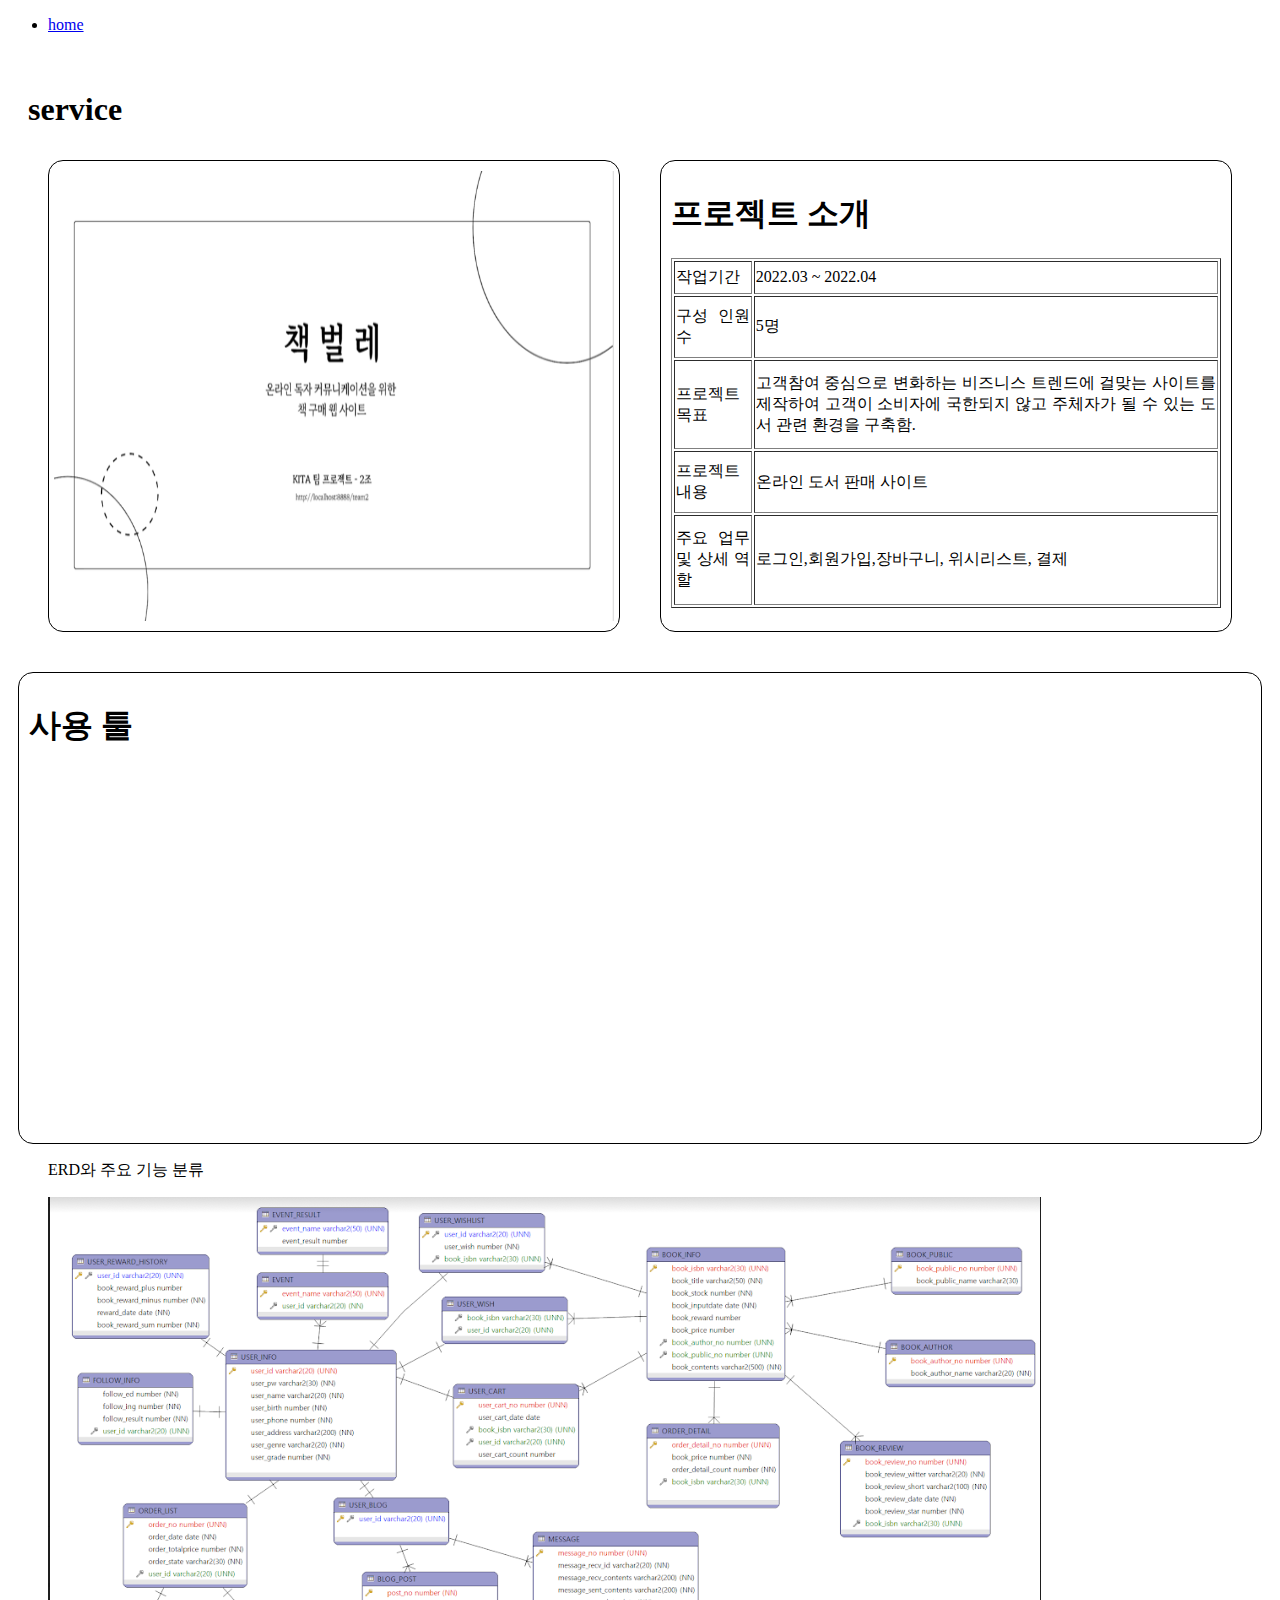
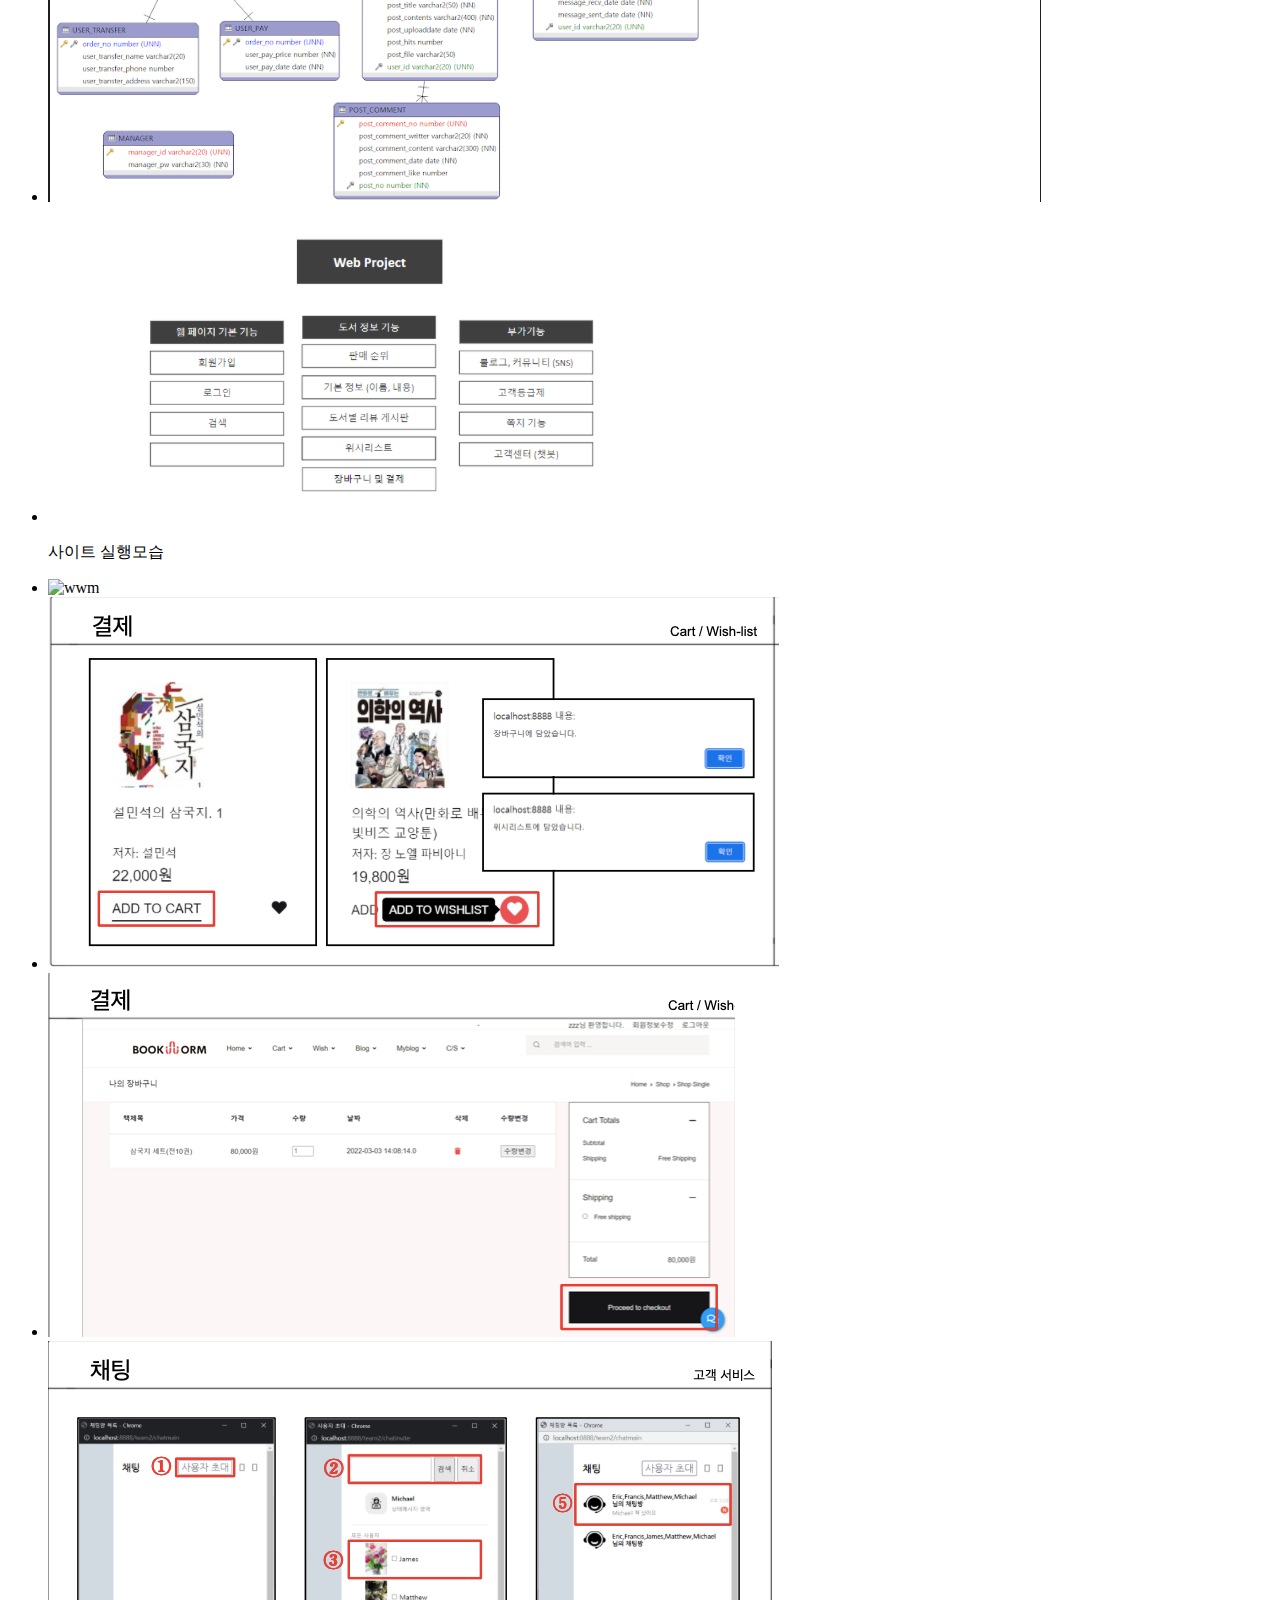
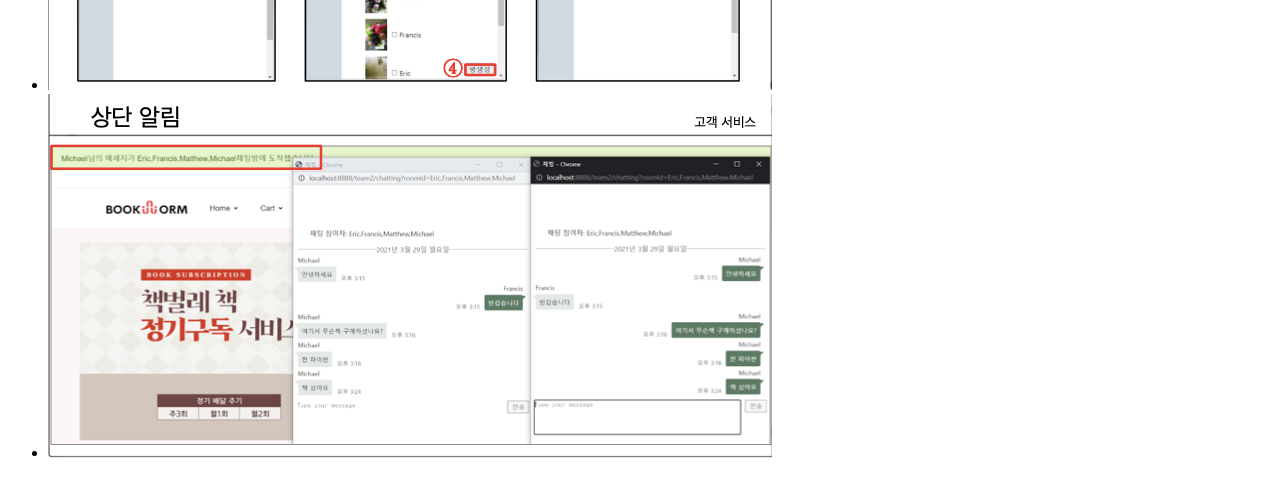
==== bookworm/bookworm.html @ 6b00d9e9 "Update bookworm.html" ====
<!DOCTYPE html>
<html lang="en">
<head>
    <meta charset="UTF-8">
    <meta http-equiv="X-UA-Compatible" content="IE=edge">
    <meta name="viewport" content="width=device-width, initial-scale=1.0">
    <title>Document</title>
    <!-- <link rel="stylesheet" href="../css/style.css"> -->
</head>
<body>

    <nav class="navbar">
        <ul>
            <li><a href="../tt.html">home</a></li>
        </ul>
      </nav>

      <style>
        #introduce{
            display: flex;
            flex-direction: column;
            padding: 20px;
            /* text-align: center; */

        }

        .row{
            display: flex;
            justify-content: space-around;
            flex-wrap: wrap;
            box-sizing: border-box;

            

        }

        .box{
            display: flex;
            flex-direction: column;
            width: 550px;
            height: 450px;
            border: 1px solid black;
            margin: 10px;
            align-items: center;
            text-align: justify;
            padding: 10px;
            border-radius: 15px;
            background-size: 100% 200%;
            
        }

        .box1{
            display: flex;
            flex-direction: column;
            width: 550px;
            height: 450px;
            border: 1px solid black;
            margin: 10px;
            /* align-items: center; */
            text-align: justify;
            padding: 10px;
            border-radius: 15px;
            background-size: 100% 200%;
            
        }

        .img{
            width: 350px;
            height: 472px;
        }

        .tool_box{
            display: flex;
            flex-direction: column;
            width: 450;
            height: 450px;
            border: 1px solid black;
            margin: 10px;
            /* align-items: center; */
            text-align: justify;
            padding: 10px;
            border-radius: 15px;
            background-size: 100% 200%;
        }
    </style>
</head>

<body>
    <section id="introduce">
        <h1 class="headings">service</h1>
        <div class="row">
            <div class="box">
  
                <img src="./bookworm.png" alt="" class="img" style="width:560px";>
                
            </div>

            <div class="box1">
                <h1 class="headings">프로젝트 소개</h1>
                <table border="1" height="350">
                    <tr><!-- 첫번째 줄 시작 -->
                        <td>작업기간</td>
                        <td>2022.03 ~ 2022.04</td>
                    </tr><!-- 첫번째 줄 끝 -->
                    <tr><!-- 두번째 줄 시작 -->
                        <td>구성 인원수</td>
                        <td>5명</td>
                    </tr><!-- 두번째 줄 끝 -->

                    <tr><!-- 두번째 줄 시작 -->
                        <td>프로젝트 목표</td>
                        <td>고객참여 중심으로 변화하는 비즈니스 트렌드에 걸맞는 사이트를 제작하여 고객이 소비자에 국한되지 않고 주체자가 될 수 있는 도서 관련 환경을 구축함.</td>
                    </tr><!-- 두번째 줄 끝 -->

                    <tr><!-- 두번째 줄 시작 -->
                        <td>프로젝트 내용</td>
                        <td>온라인 도서 판매 사이트</td>
                    </tr><!-- 두번째 줄 끝 -->

                    <tr><!-- 두번째 줄 시작 -->
                        <td>주요 업무 및 상세 역할</td>
                        <td>로그인,회원가입,장바구니, 위시리스트, 결제</td>
                    </tr><!-- 두번째 줄 끝 -->
                    </table>
                
            </div>

        </div>
    </section>

    <section id="tool">

        <div class="tool_box">
            <h1 class="headings">사용 툴</h1>
            <img src="./스크린샷 2022-07-11 오후 9.45.00.png" alt="" class="tool_img" style="width: 1100px; margin: auto;">
            
        </div>
    </section>


<div class="columns span-l-12">
                
    <ul>
        <p>ERD와 주요 기능 분류</p>
        <li class="modal-item-img-list">
            <img class="modal-item-img" alt="wwm" src="erd.png" />                        </li>

            <li class="modal-item-img-list">
                <img class="modal-item-img" alt="wwm" src="5.png" />                        </li>

             <p>사이트 실행모습</p>                           
            <li class="modal-item-img-list">
                <img class="modal-item-img" alt="wwm" src="main.png" />                        </li>

                                        
            <li class="modal-item-img-list">
                <img class="modal-item-img" alt="wwm" src="payment.png" />                        </li>

                                        
            <li class="modal-item-img-list">
                <img class="modal-item-img" alt="wwm" src="payment2.png" />                        </li>
            
            <li class="modal-item-img-list">
                <img class="modal-item-img" alt="wwm" src="cheat.png" />                        </li>

            <li class="modal-item-img-list">
                <img class="modal-item-img" alt="wwm" src="cheat2.png" />                        </li>
            

        
    </ul>

</div>
</body>
</html>
---- css/style.css ----
*{
    margin: 0;
    padding: 0;
    box-sizing: border-box;
    
}

/* navbar */
.navbar{
    display: flex;
    justify-content: center;
    align-items: center;
    background-color: rgba(0, 0, 0, 0.5);
    position: sticky;
    top: 0;

}

.navbar ul{
    display: flex;
    list-style: none;
    margin: 20px 0px;
}

.navbar ul li{
    font-family: century;
    font-size: 1.1rem;
    font-weight: bold;

}

.navbar ul li a{
    text-decoration: none;
    color: white;
    padding: 8px 25px;
    transition: all .5s ease;

}

.navbar ul li a:hover{
    background-color: white;
    color: black;
    box-shadow: 0 0 10px white;
}

/* home */

#home{
    display: flex;
    flex-direction: column;
    background-color: rgba(0, 0, 0, 0.5);
    height: 540px;
    justify-content: center;
    color: white;
    align-items: center;

    
}

#home::before{
    content: "";
    position: absolute;
    top: 0;
    right: 0;
    background: url("../picture/masthead.jpg") no-repeat center center/cover;
    height: 600px;
    width: 100%;
    z-index: -1;
    opacity: .8;
}

.main{
    display: flex;
    flex-direction: column;
    /* border: 1px solid white; */
    align-items: center;
    position: absolute;
    top: 30%;
    right: 40%;
}

.headings{
    font-family: century;
    font-size: 3rem;
    text-align: center;
    margin: 40px 0px;

}

.btn{
    padding: 10px 35px;
    background-color: transparent;
    border: 1px solid white;
    color: white;
    outline: none;
    transition:  .6s ease;
}

.btn:hover{
    cursor: pointer;
    background-color: white;
    color: black;
    box-shadow: 0 0 5px white, 0 0 10px white 0 0 15px white;
    font-weight: bold;
}

/* about section */
#about{
    display: flex;
    flex-direction: column;
    box-sizing: border-box;
    padding: 20px;
    margin-bottom: 50px;
}

.content {
    width: 100%;
    max-width: 600px;
    margin: 0 auto;
    padding: 16px;
    background-color: #fff;
}

.heading-lv1 {
    font-size: 32px;
    font-style: italic;
}

.heading-lv2 {
    font-size: 24px;
}

.heading-lv3 {
    font-size: 20px;
}

.heading-margin {
    margin-top: 32px;
}

.text {
    margin: 16px 0 0;
    font-size: 16px;
    line-height: 1.5;
}

.text-center {
    text-align: center;
}

.profile-image {
    margin: 16px 0 0;
    text-align: center;
}

.profile-image img {
    width: 300px;
    height: auto;
    border-radius: 50%;
}


a:hover {
    text-decoration: none;
}


/* portfolio section */
#portfolio{
    display: flex;
    flex-direction: column;
    background-color: rgba(0, 0, 0, 0.5);
    color: white;
    align-items: center;
    padding: 20px;

}

.gallery{
    display: flex;
    flex-wrap: wrap;
    justify-content: space-around;
    box-sizing: border-box;
}

.gallery img{
    width: 360px;
    height: 240px;
    margin: 10px;
}

html{
    scroll-behavior: smooth;
}


/* skills */


.row{
    display: flex;
    justify-content: space-around;
    flex-wrap: wrap;
    /* box-sizing: border-box; */

    

}

.box{
    display: flex;
    flex-direction: column;
    width: 350px;
    height: 450px;
    /* border: 1px solid black; */
    margin: 10px;
    align-items: center;
    text-align: justify;
    padding: 10px;
    border-radius: 15px;
    background-size: 100% 200%;
    
}

.img{
    width: 350px;
    height: 472px;
}

.section-contact {
    /* min-height: 100vh; */
    color:white;
    background-color: black;
    text-align: center;

}

@media only screen and (max-width: 48em) {
    .section-contact {
        -webkit-transition: min-height 100000000s ease;
        transition:min-height 100000000s ease
    }
}

@media only screen and (min-width: 48em) and(max-width: 55em) {
    .section-contact {
        -webkit-transition: min-height 100000000s ease;
        transition:min-height 100000000s ease
    }
}

.section-contact .section-contact-para-wrapper {
    margin-top: 3rem;
    font-size:1.5em
}

.section-contact .section-contact-btn-wrapper {
    position: relative;
    margin:5rem auto 0 auto
}

.section-contact .section-contact-btn {
    display: inline-block;
    width: 10rem;
    padding: .5em;
    font-weight: 500;
    font-size: 1em;
    color: #2F2F2F;
    background: #fff;
    border: none;
    border-radius: 3px;
    text-transform: uppercase;
    -webkit-transition: all .5s;
    transition:all .5s
}

.section-contact .section-contact-btn .btn-icon {
    color: #2F2F2F;
    -webkit-transition: all .5s;
    transition:all .5s
}

.section-contact .section-contact-btn:hover {
    background: #2F2F2F;
    color:#fff
}

.section-contact .section-contact-btn:hover .btn-icon {
    color:#fff
}

.section-contact .section-contact-btn-icon {
    margin-right:.7rem
}

.section-contact .section-contact-para-small {
    margin-top: 2rem;
    font-size:1em
}


.contact_title{
    font-family: century;
    font-size: 3rem;
    text-align: center;
    position: relative ;
    top:20px;

}
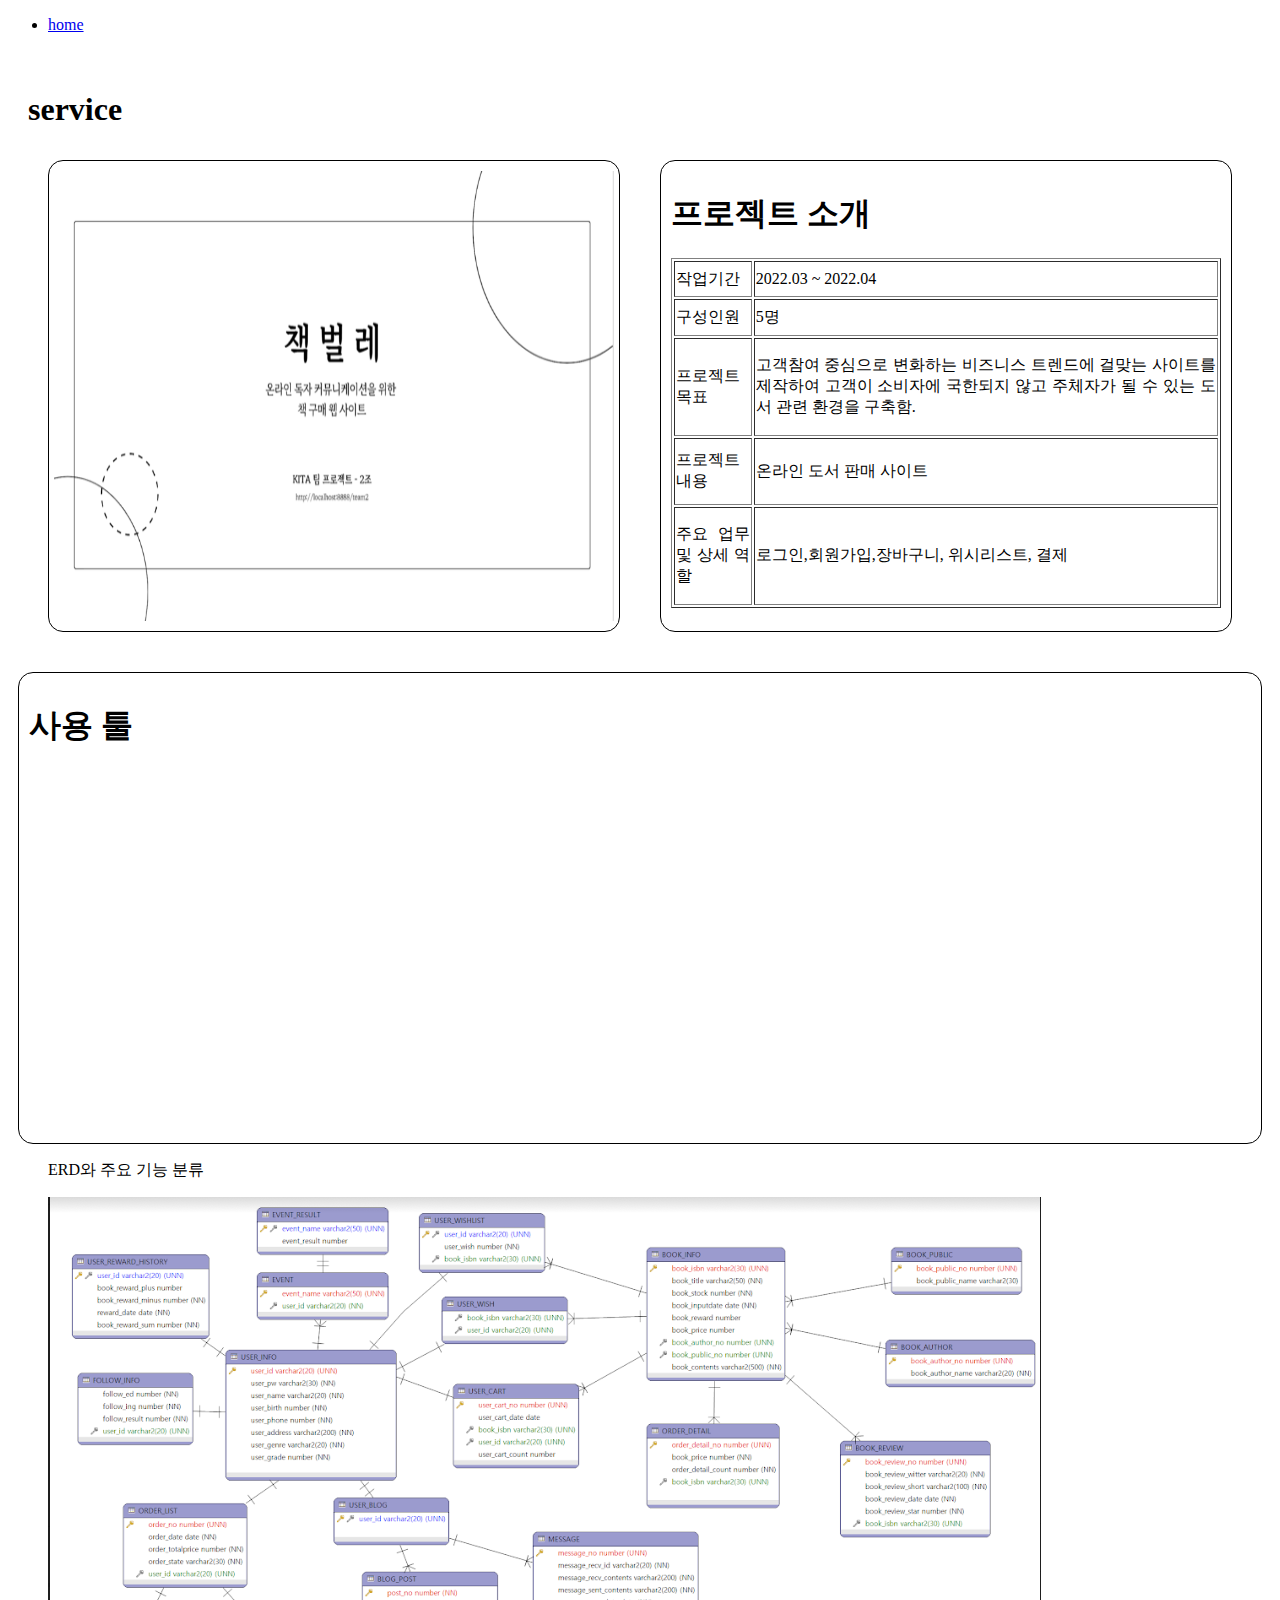
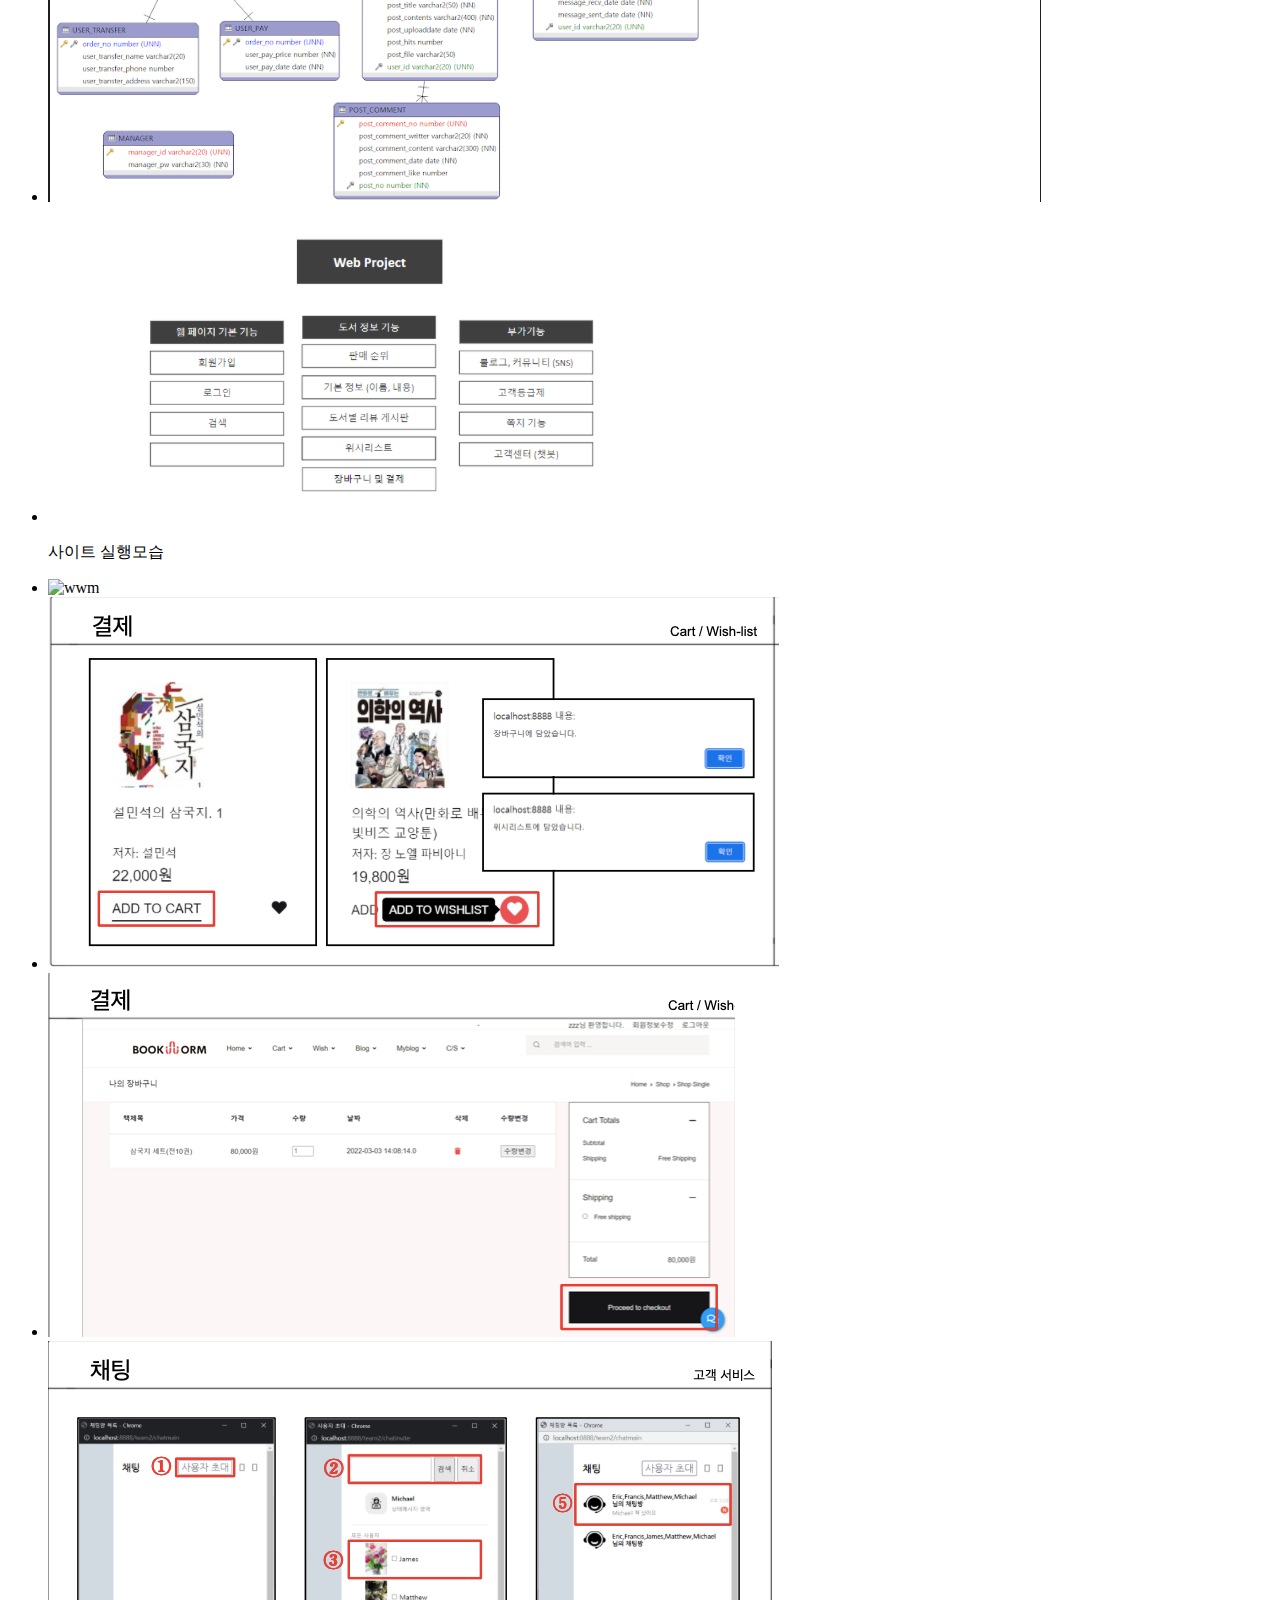
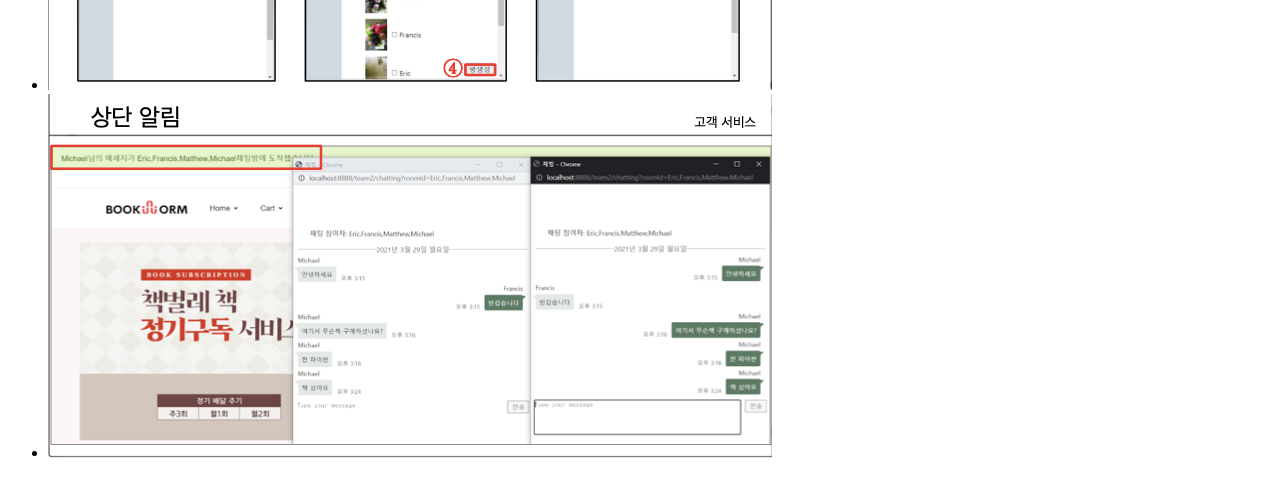
==== commit 6910e579: "Update bookworm.html" ====
--- a/bookworm/bookworm.html
+++ b/bookworm/bookworm.html
@@ -103,7 +103,7 @@
                         <td>2022.03 ~ 2022.04</td>
                     </tr><!-- 첫번째 줄 끝 -->
                     <tr><!-- 두번째 줄 시작 -->
-                        <td>구성 인원수</td>
+                        <td>구성인원</td>
                         <td>5명</td>
                     </tr><!-- 두번째 줄 끝 -->
 
@@ -132,7 +132,7 @@
 
         <div class="tool_box">
             <h1 class="headings">사용 툴</h1>
-            <img src="./스크린샷 2022-07-11 오후 9.45.00.png" alt="" class="tool_img" style="width: 1100px; margin: auto;">
+            <img src="스크린샷 2022-07-11 오후 9.45.00.png" alt="" class="tool_img" style="width: 1100px; margin: auto;">
             
         </div>
     </section>
--- a/css/style.css
+++ b/css/style.css
@@ -189,6 +189,11 @@
     margin: 10px;
 }
 
+.gallery img:hover{
+    transform: scale(1.1);
+    box-shadow: 1px 2px 10px 5px solid #000;
+}
+
 html{
     scroll-behavior: smooth;
 }
@@ -225,6 +230,11 @@
 .img{
     width: 350px;
     height: 472px;
+}
+
+.box:hover{
+    transform: scale(1.1);
+    box-shadow: 1px 2px 10px 5px solid #000;
 }
 
 .section-contact {
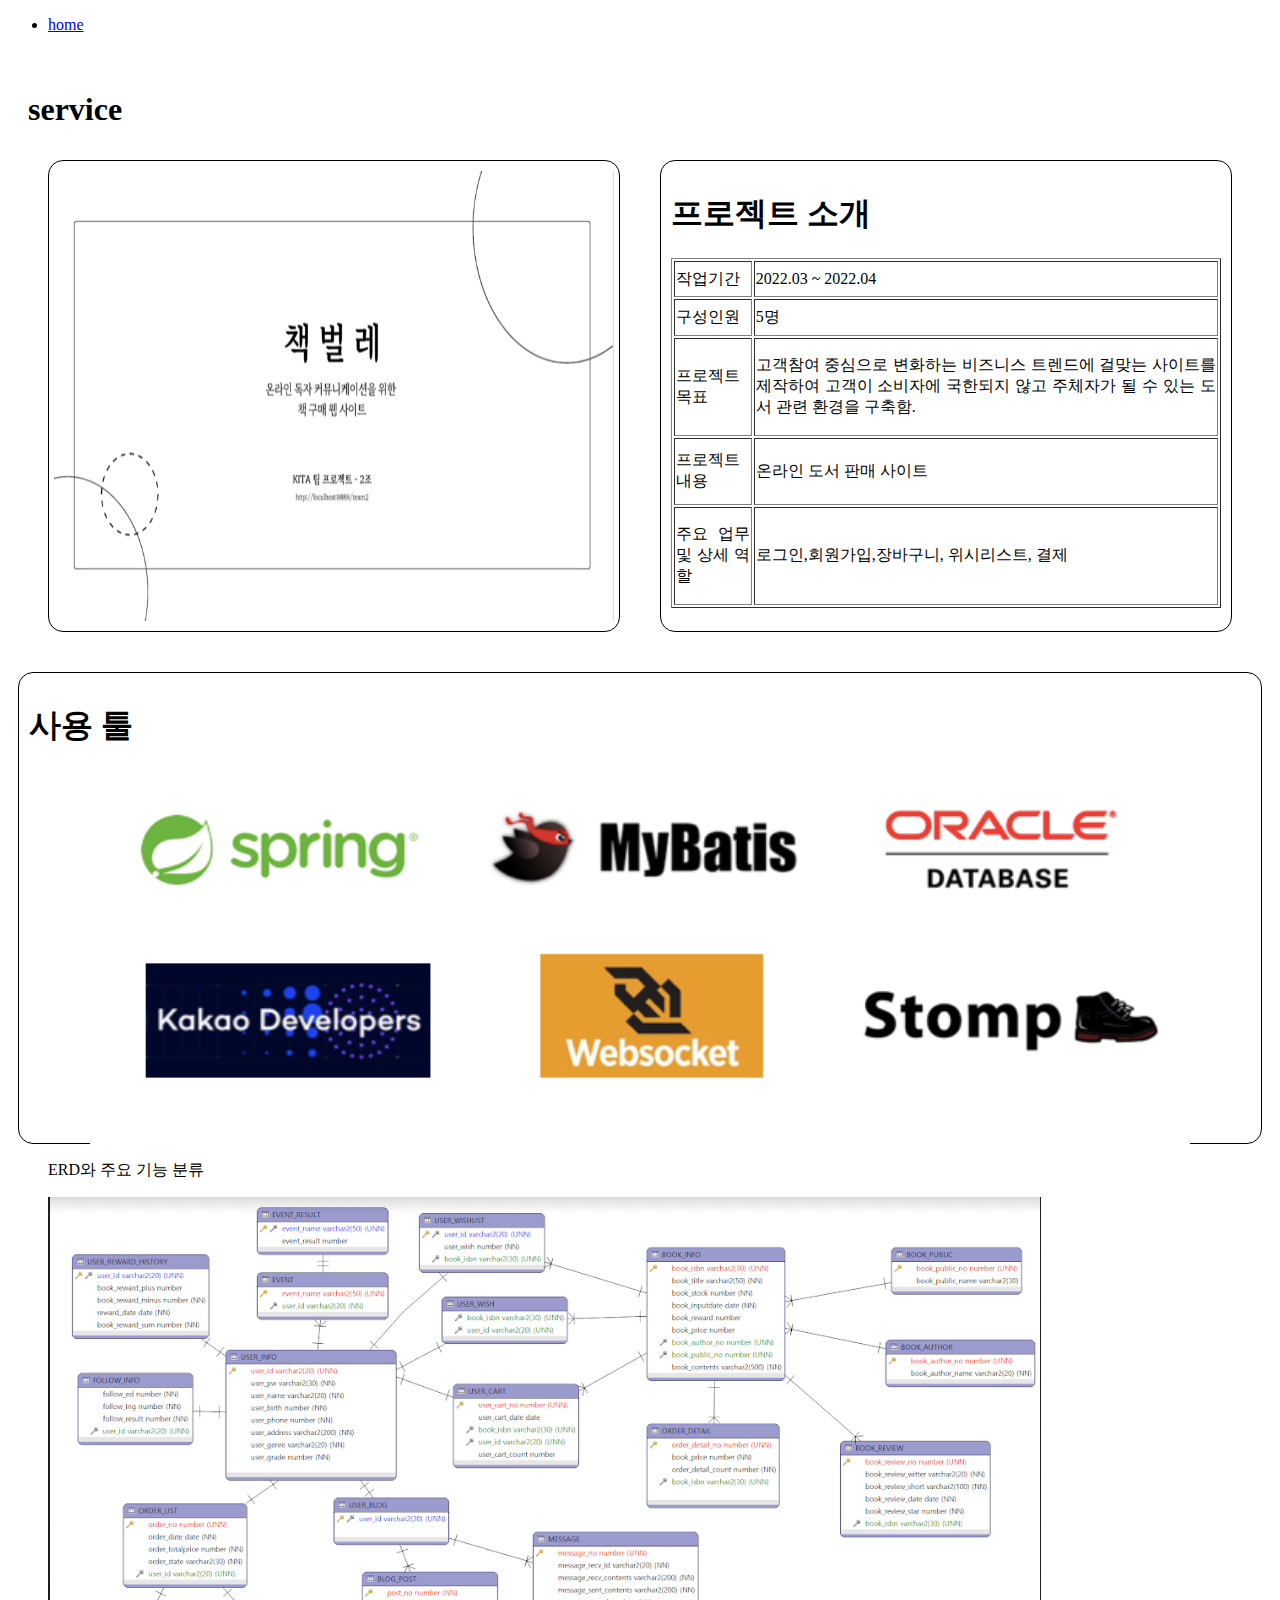
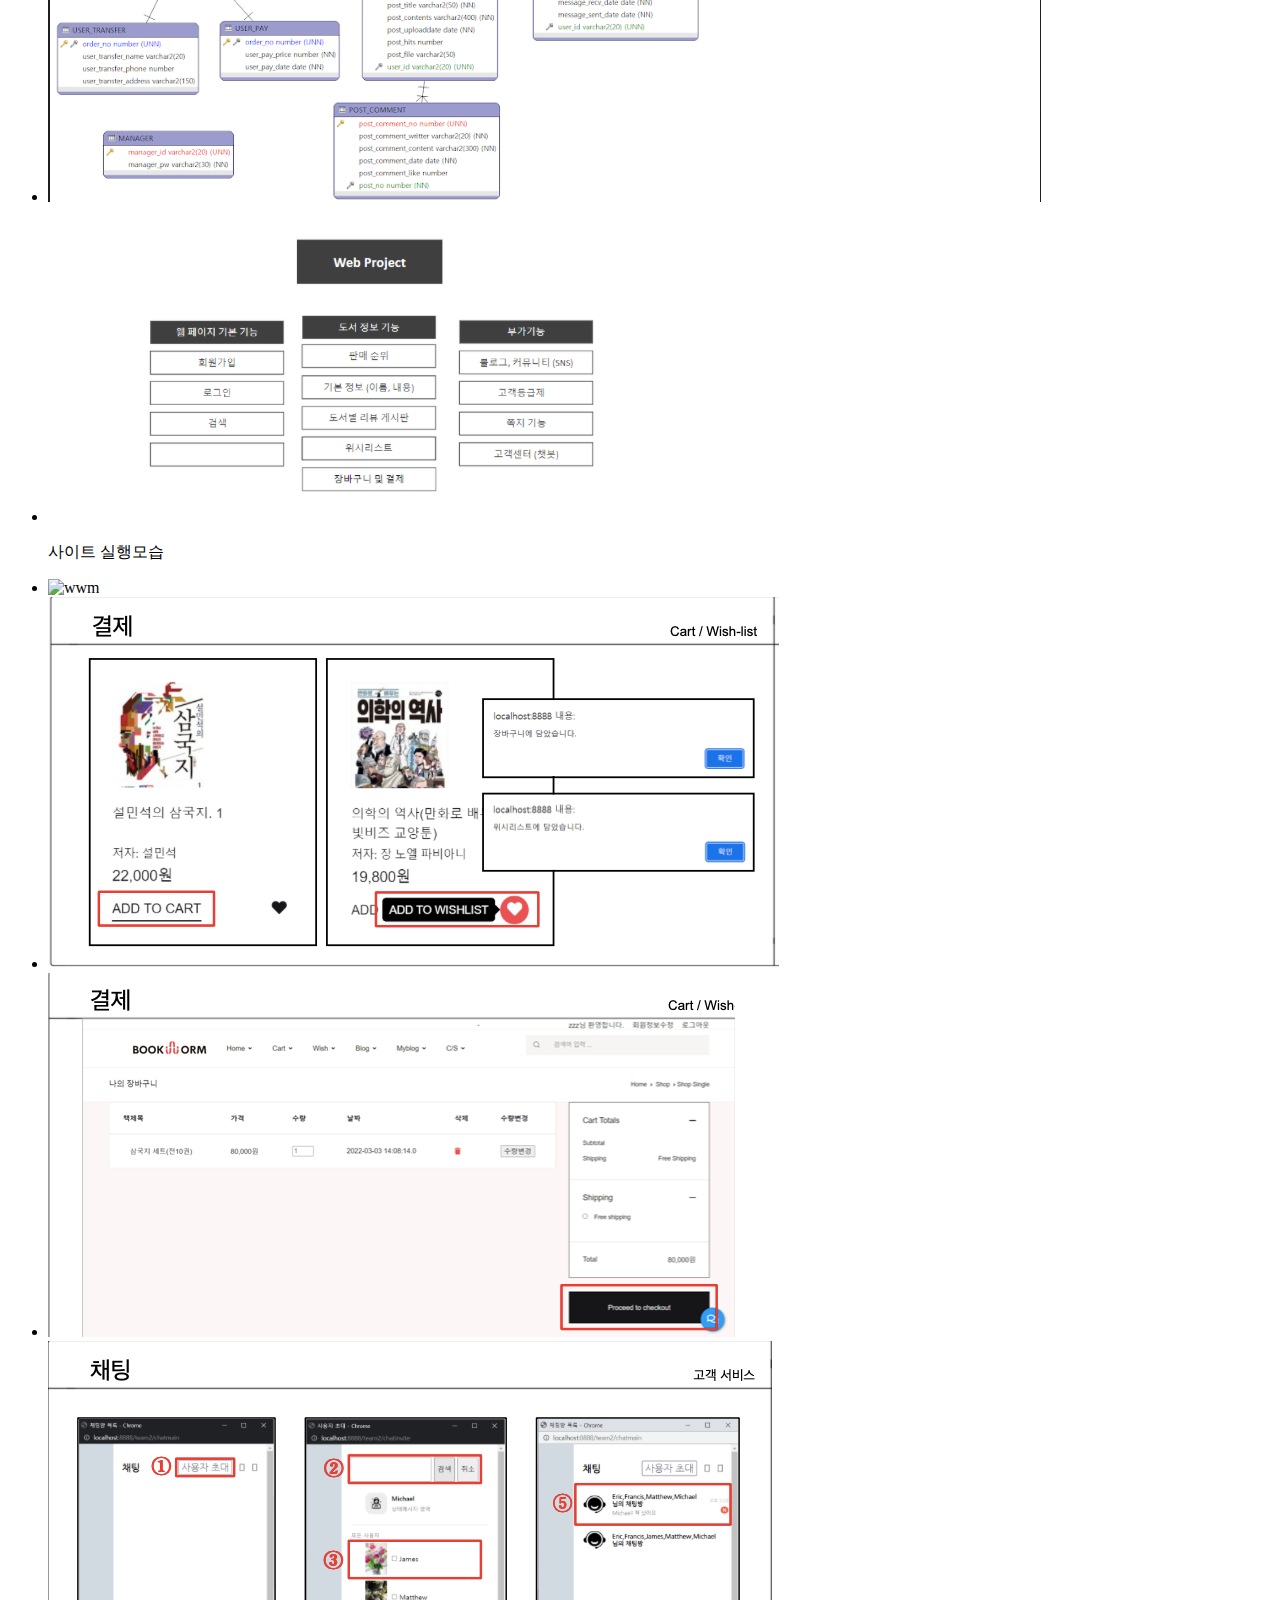
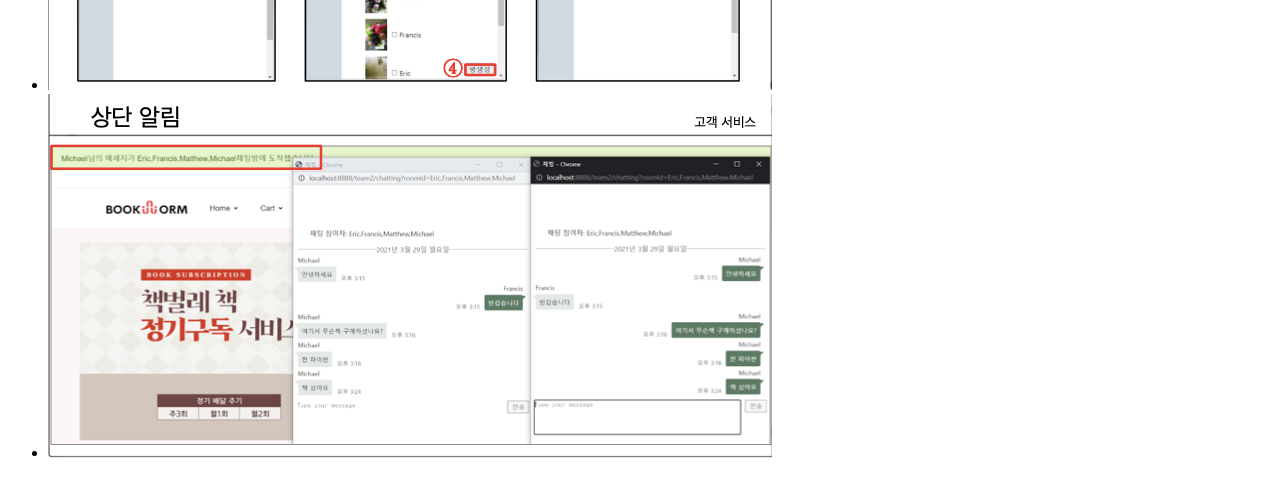
==== commit a1b107e5: "Update bookworm.html" ====
--- a/bookworm/bookworm.html
+++ b/bookworm/bookworm.html
@@ -132,7 +132,7 @@
 
         <div class="tool_box">
             <h1 class="headings">사용 툴</h1>
-            <img src="스크린샷 2022-07-11 오후 9.45.00.png" alt="" class="tool_img" style="width: 1100px; margin: auto;">
+            <img src="tool.png" alt="" class="tool_img" style="width: 1100px; margin: auto;">
             
         </div>
     </section>
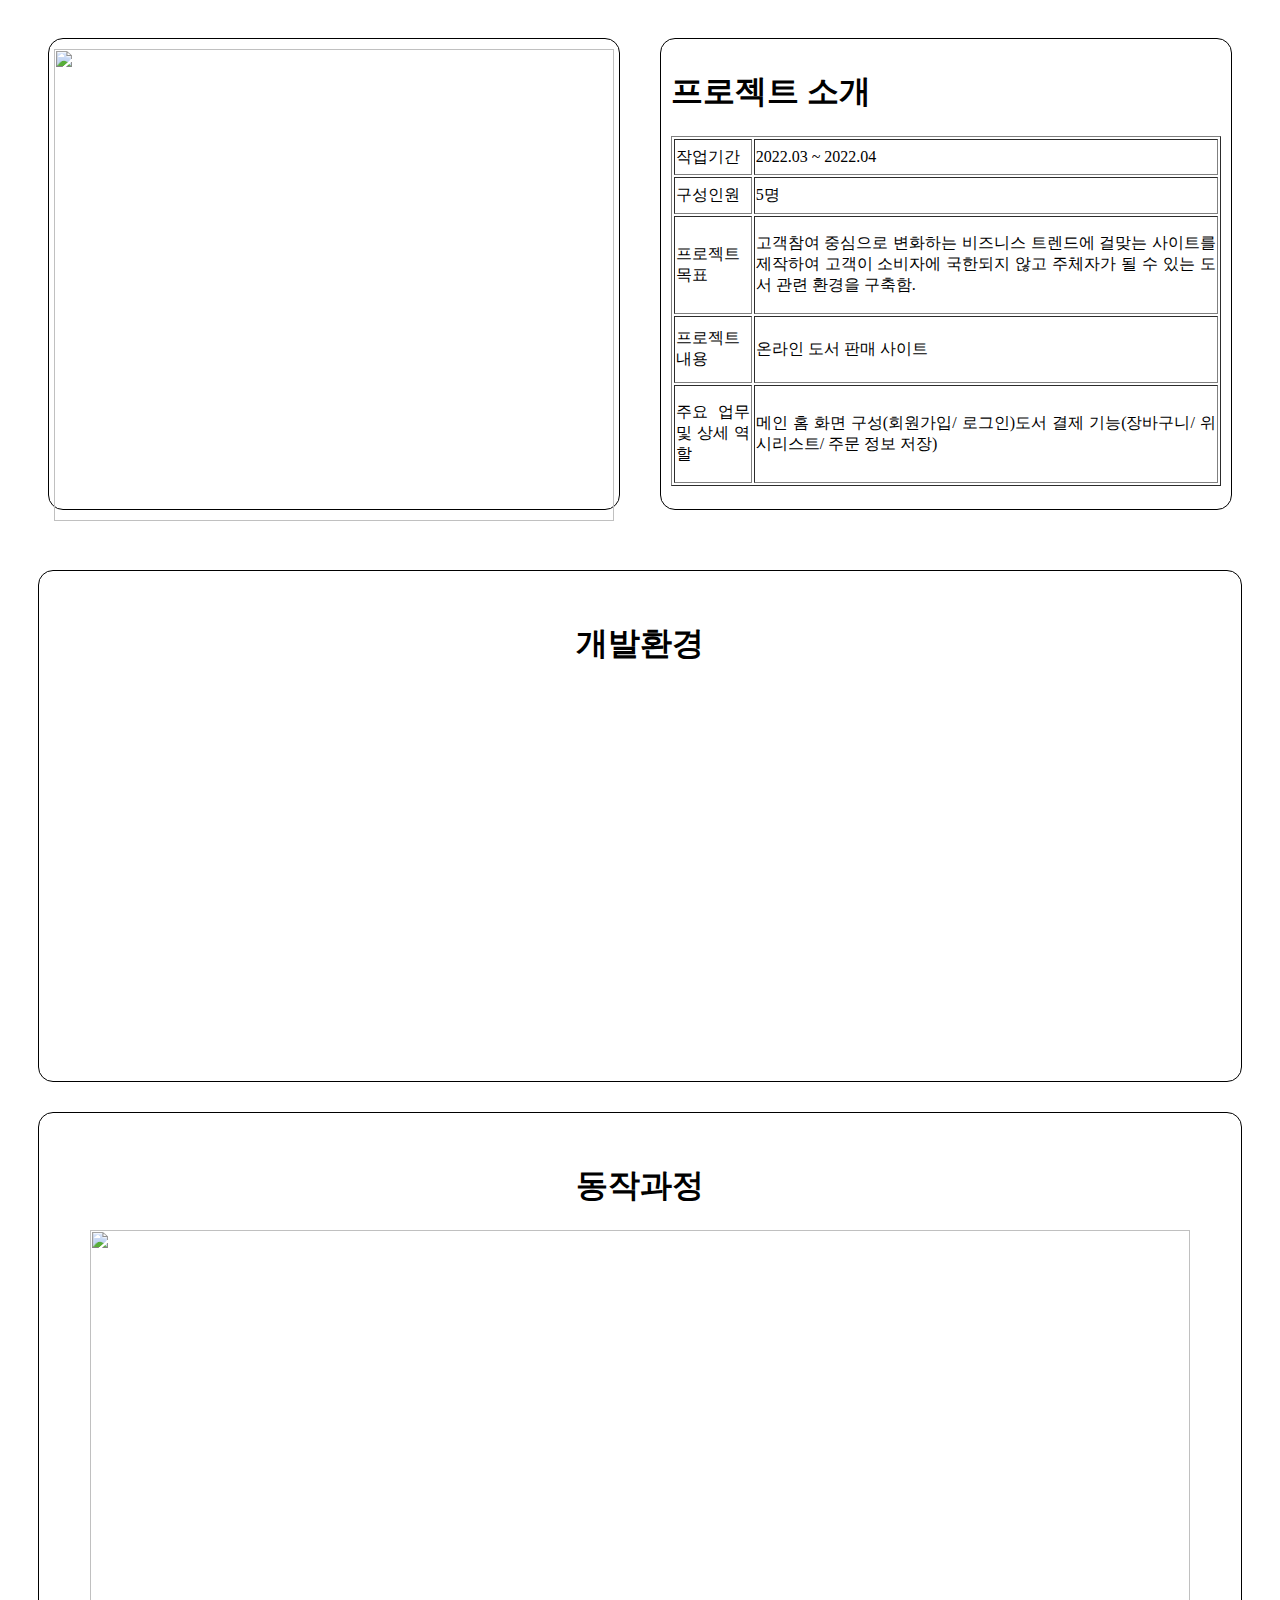
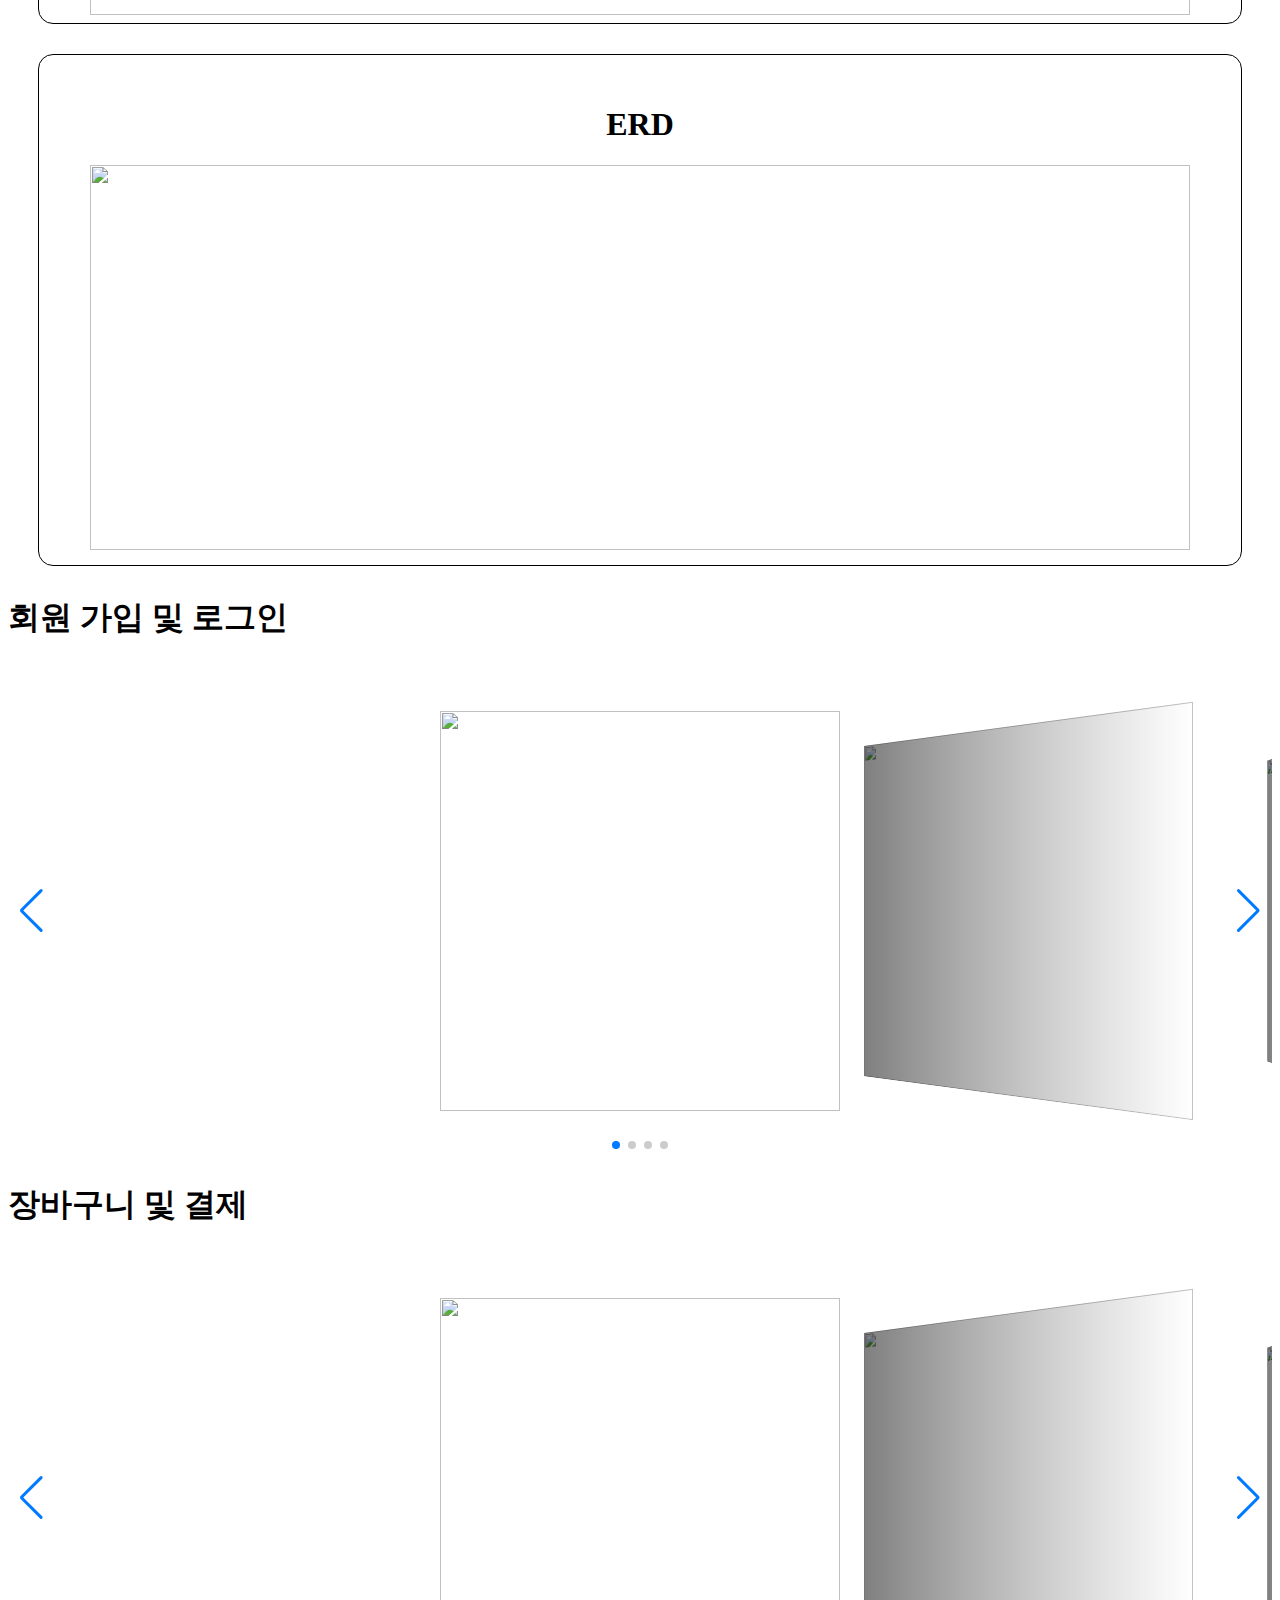
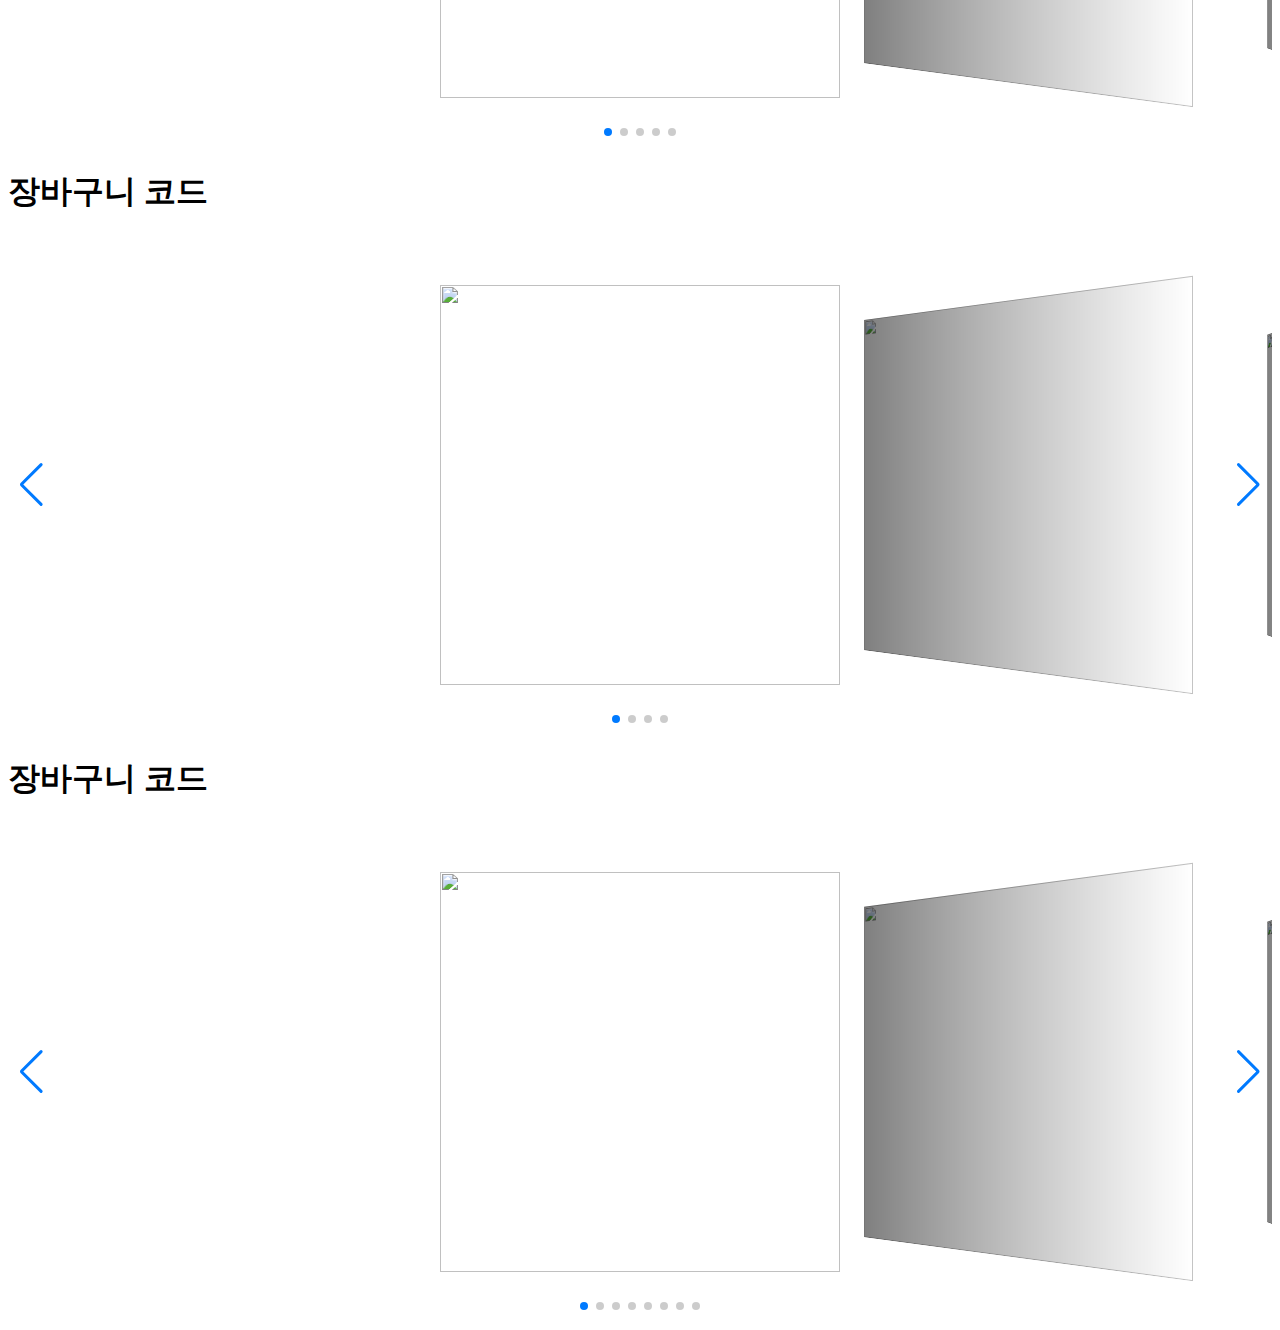
==== commit 48750827: "Add files via upload" ====
--- a/bookworm/bookworm.html
+++ b/bookworm/bookworm.html
@@ -5,15 +5,14 @@
     <meta http-equiv="X-UA-Compatible" content="IE=edge">
     <meta name="viewport" content="width=device-width, initial-scale=1.0">
     <title>Document</title>
+    <link
+      rel="stylesheet"
+      href="https://unpkg.com/swiper/swiper-bundle.min.css"
+    />
+
     <!-- <link rel="stylesheet" href="../css/style.css"> -->
 </head>
 <body>
-
-    <nav class="navbar">
-        <ul>
-            <li><a href="../tt.html">home</a></li>
-        </ul>
-      </nav>
 
       <style>
         #introduce{
@@ -69,29 +68,69 @@
             height: 472px;
         }
 
-        .tool_box{
+        .tool_box,.architecture{
             display: flex;
             flex-direction: column;
             width: 450;
             height: 450px;
             border: 1px solid black;
-            margin: 10px;
+            margin: 30px;
             /* align-items: center; */
             text-align: justify;
-            padding: 10px;
+            padding: 30px;
             border-radius: 15px;
             background-size: 100% 200%;
         }
+
+        /* html,
+      body {
+        position: relative;
+        height: 100%;
+      }
+
+      body {
+        background: #eee;
+        font-family: Helvetica Neue, Helvetica, Arial, sans-serif;
+        font-size: 14px;
+        color: #000;
+        margin: 0;
+        padding: 0;
+      } */
+
+      .swiper {
+        width: 100%;
+        padding-top: 50px;
+        padding-bottom: 50px;
+      }
+
+      .swiper-slide {
+        background-position: center;
+        background-size: cover;
+        width: 400px;
+        height: 400px;
+      }
+
+      .swiper-slide img {
+        display: block;
+        width: 100%;
+        height: 100%;
+      }
+
+      .swiper-slide img {
+  transition: all 0.2s linear;
+}
+.swiper-slide:hover img {
+  transform: scale(1.4);
+}
     </style>
 </head>
 
 <body>
     <section id="introduce">
-        <h1 class="headings">service</h1>
         <div class="row">
             <div class="box">
   
-                <img src="./bookworm.png" alt="" class="img" style="width:560px";>
+                <img src="./image/bookworm.png" alt="" class="img" style="width:560px";>
                 
             </div>
 
@@ -119,7 +158,7 @@
 
                     <tr><!-- 두번째 줄 시작 -->
                         <td>주요 업무 및 상세 역할</td>
-                        <td>로그인,회원가입,장바구니, 위시리스트, 결제</td>
+                        <td>메인 홈 화면  구성(회원가입/ 로그인)도서 결제 기능(장바구니/ 위시리스트/ 주문 정보 저장)</td>
                     </tr><!-- 두번째 줄 끝 -->
                     </table>
                 
@@ -129,47 +168,161 @@
     </section>
 
     <section id="tool">
-
+ <div class="tool_box">
+            <h1 class="headings" style="text-align: center;">개발환경</h1>
+            <img src="./image/tool.png" alt="" class="tool_img" style="width: 1100px; margin: auto;">
+            
+        </div>
+    </section> 
+
+    <section id="tool">
         <div class="tool_box">
-            <h1 class="headings">사용 툴</h1>
-            <img src="tool.png" alt="" class="tool_img" style="width: 1100px; margin: auto;">
+            <h1 class="headings" style="text-align: center;">동작과정</h1>
+            <img src="./image/architecture.png" alt="" class="tool_img" style="width: 1100px; height: 385px; margin: auto;">
             
         </div>
+
+        <section id="tool">
+            <div class="tool_box">
+                <h1 class="headings" style="text-align: center;">ERD</h1>
+                <img src="./image/erd.png" alt="" class="tool_img" style="width: 1100px; height: 385px; margin: auto;">
+                
+            </div>
     </section>
 
-
-<div class="columns span-l-12">
-                
-    <ul>
-        <p>ERD와 주요 기능 분류</p>
-        <li class="modal-item-img-list">
-            <img class="modal-item-img" alt="wwm" src="erd.png" />                        </li>
-
-            <li class="modal-item-img-list">
-                <img class="modal-item-img" alt="wwm" src="5.png" />                        </li>
-
-             <p>사이트 실행모습</p>                           
-            <li class="modal-item-img-list">
-                <img class="modal-item-img" alt="wwm" src="main.png" />                        </li>
-
-                                        
-            <li class="modal-item-img-list">
-                <img class="modal-item-img" alt="wwm" src="payment.png" />                        </li>
-
-                                        
-            <li class="modal-item-img-list">
-                <img class="modal-item-img" alt="wwm" src="payment2.png" />                        </li>
-            
-            <li class="modal-item-img-list">
-                <img class="modal-item-img" alt="wwm" src="cheat.png" />                        </li>
-
-            <li class="modal-item-img-list">
-                <img class="modal-item-img" alt="wwm" src="cheat2.png" />                        </li>
-            
-
-        
-    </ul>
-
-</div>
+<section id="signup">
+    
+    <h1>회원 가입 및 로그인</h1>
+    <div class="swiper mySwiper">
+        <div class="swiper-wrapper">
+          <div class="swiper-slide">
+              <img src="./image/이용약관.png" alt="" class="a">
+          </div>
+          <div class="swiper-slide">
+              <img src="./image/ㄴ.png" alt="" class="a">
+          </div>
+          <div class="swiper-slide">
+              <img src="./image/login.png" alt="" class="a">
+          </div>
+          <div class="swiper-slide"> 
+            <img src="./image/log.png" alt="" class="a">
+          </div>
+        </div>
+        <div class="swiper-button-next"></div>
+        <div class="swiper-button-prev"></div>
+        <div class="swiper-pagination"></div>
+      </div>
+      </section>
+
+      <section id="signup">
+        <h1>장바구니 및 결제</h1>
+        <div class="swiper mySwiper">
+            <div class="swiper-wrapper">
+              <div class="swiper-slide">
+                  <img src="./image/cart1.png" alt="" class="a">
+              </div>
+              <div class="swiper-slide">
+                <img src="./image/cart2.png" alt="" class="a">
+              </div>
+              <div class="swiper-slide">
+                <img src="./image/cart3.png" alt="" class="a">
+              </div>
+              <div class="swiper-slide"> 
+                <img src="./image/cart4.png" alt="" class="a">
+              </div>
+              <div class="swiper-slide"> 
+                <img src="./image/cart5.png" alt="" class="a">
+              </div>
+            </div>
+            <div class="swiper-button-next"></div>
+            <div class="swiper-button-prev"></div>
+            <div class="swiper-pagination"></div>
+          </div>
+          </section>
+
+          <section id="signup">
+            <h1>장바구니 코드</h1>
+            <div class="swiper mySwiper">
+                <div class="swiper-wrapper">
+
+                    <div class="swiper-slide">
+                        <img src="./image/join1.png" alt="" class="a">
+                    </div>
+                  <div class="swiper-slide">
+                    <img src="./image/join2.png" alt="" class="a">
+                  </div>
+                  <div class="swiper-slide">
+                    <img src="./image/join3.png" alt="" class="a">
+                  </div>
+                  <div class="swiper-slide">
+                    <img src="./image/join4.png" alt="" class="a">
+                  </div>
+
+                </div>
+                <div class="swiper-button-next"></div>
+                <div class="swiper-button-prev"></div>
+                <div class="swiper-pagination"></div>
+              </div>
+              </section>
+  
+
+          <section id="signup">
+            <h1>장바구니 코드</h1>
+            <div class="swiper mySwiper">
+                <div class="swiper-wrapper">
+
+                    <div class="swiper-slide">
+                        <img src="./image/home controll.png" alt="" class="a">
+                    </div>
+                  <div class="swiper-slide">
+                      <img src="./image/order1.png" alt="" class="a">
+                  </div>
+                  <div class="swiper-slide">
+                    <img src="./image/order2.png" alt="" class="a">
+                  </div>
+                  <div class="swiper-slide">
+                    <img src="./image/order3.png" alt="" class="a">
+                  </div>
+                  <div class="swiper-slide"> 
+                    <img src="./image/order4.png" alt="" class="a">
+                  </div>
+                  <div class="swiper-slide"> 
+                    <img src="./image/order5.png" alt="" class="a">
+                  </div>
+                  <div class="swiper-slide"> 
+                    <img src="./image/order6.png" alt="" class="a">
+                  </div>
+                  <div class="swiper-slide"> 
+                    <img src="./image/order7.png" alt="" class="a">
+                  </div>
+                </div>
+                <div class="swiper-button-next"></div>
+                <div class="swiper-button-prev"></div>
+                <div class="swiper-pagination"></div>
+              </div>
+              </section>
+  
+      <!-- Swiper JS -->
+      <script src="https://unpkg.com/swiper/swiper-bundle.min.js"></script>
+
+      <!-- Initialize Swiper -->
+      <script>
+        var swiper = new Swiper(".mySwiper", {
+          effect: "coverflow",
+          grabCursor: true,
+          centeredSlides: true,
+          slidesPerView: "auto",
+          coverflowEffect: {
+            rotate: 50,
+            stretch: 0,
+            depth: 100,
+            modifier: 1,
+            slideShadows: true,
+          },
+          pagination: {
+            el: ".swiper-pagination",
+          },
+        });
+      </script>
 </body>
-</html>
+</html>--- a/css/style.css
+++ b/css/style.css
@@ -49,7 +49,7 @@
     display: flex;
     flex-direction: column;
     background-color: rgba(0, 0, 0, 0.5);
-    height: 540px;
+    height: 840px;
     justify-content: center;
     color: white;
     align-items: center;
@@ -63,7 +63,7 @@
     top: 0;
     right: 0;
     background: url("../picture/masthead.jpg") no-repeat center center/cover;
-    height: 600px;
+    height: 900px;
     width: 100%;
     z-index: -1;
     opacity: .8;
@@ -72,11 +72,8 @@
 .main{
     display: flex;
     flex-direction: column;
-    /* border: 1px solid white; */
-    align-items: center;
-    position: absolute;
-    top: 30%;
-    right: 40%;
+    align-items: center;
+    text-align: center;
 }
 
 .headings{
@@ -200,7 +197,13 @@
 
 
 /* skills */
-
+#skill{
+    display: flex;
+    flex-direction: column;
+    box-sizing: border-box;
+    padding: 20px;
+    margin-bottom: 50px;
+}
 
 .row{
     display: flex;
@@ -217,7 +220,7 @@
     flex-direction: column;
     width: 350px;
     height: 450px;
-    /* border: 1px solid black; */
+    border: 4px solid black;
     margin: 10px;
     align-items: center;
     text-align: justify;
@@ -228,7 +231,7 @@
 }
 
 .img{
-    width: 350px;
+    width: 340px;
     height: 472px;
 }
 
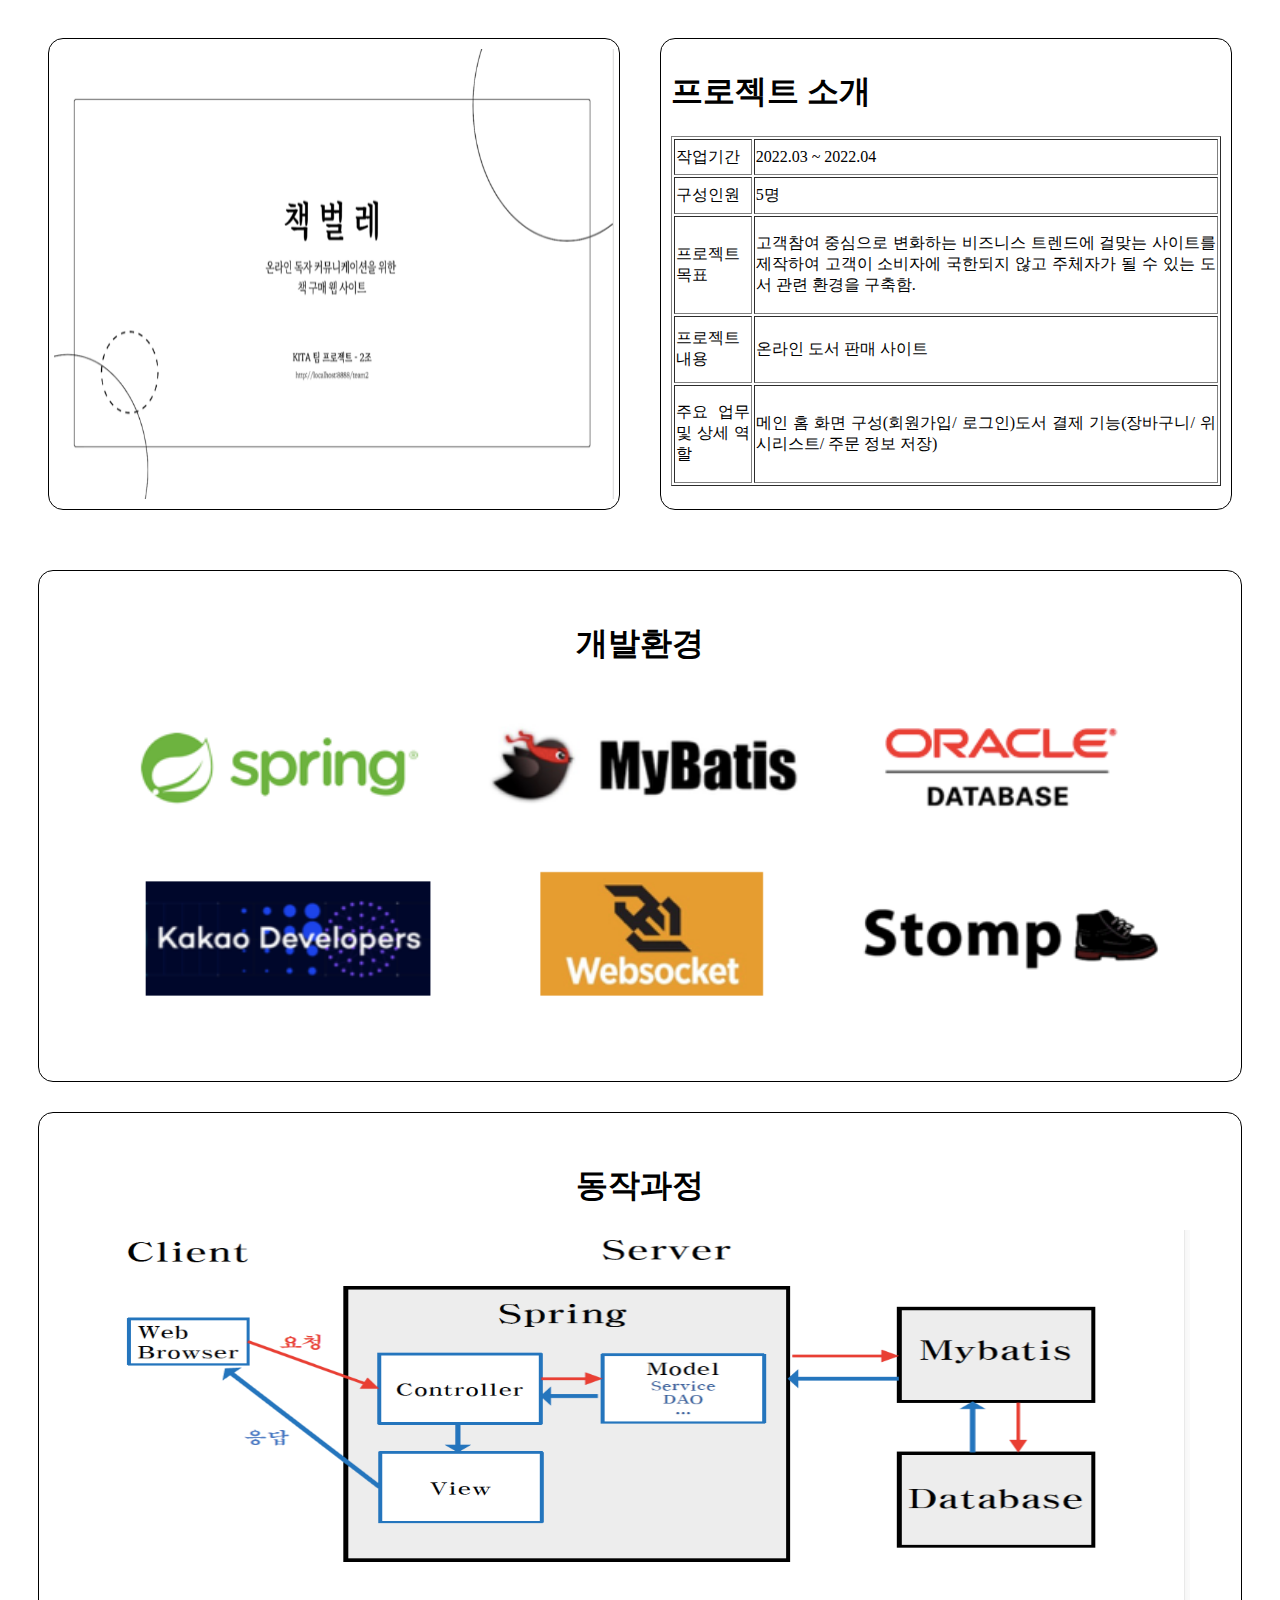
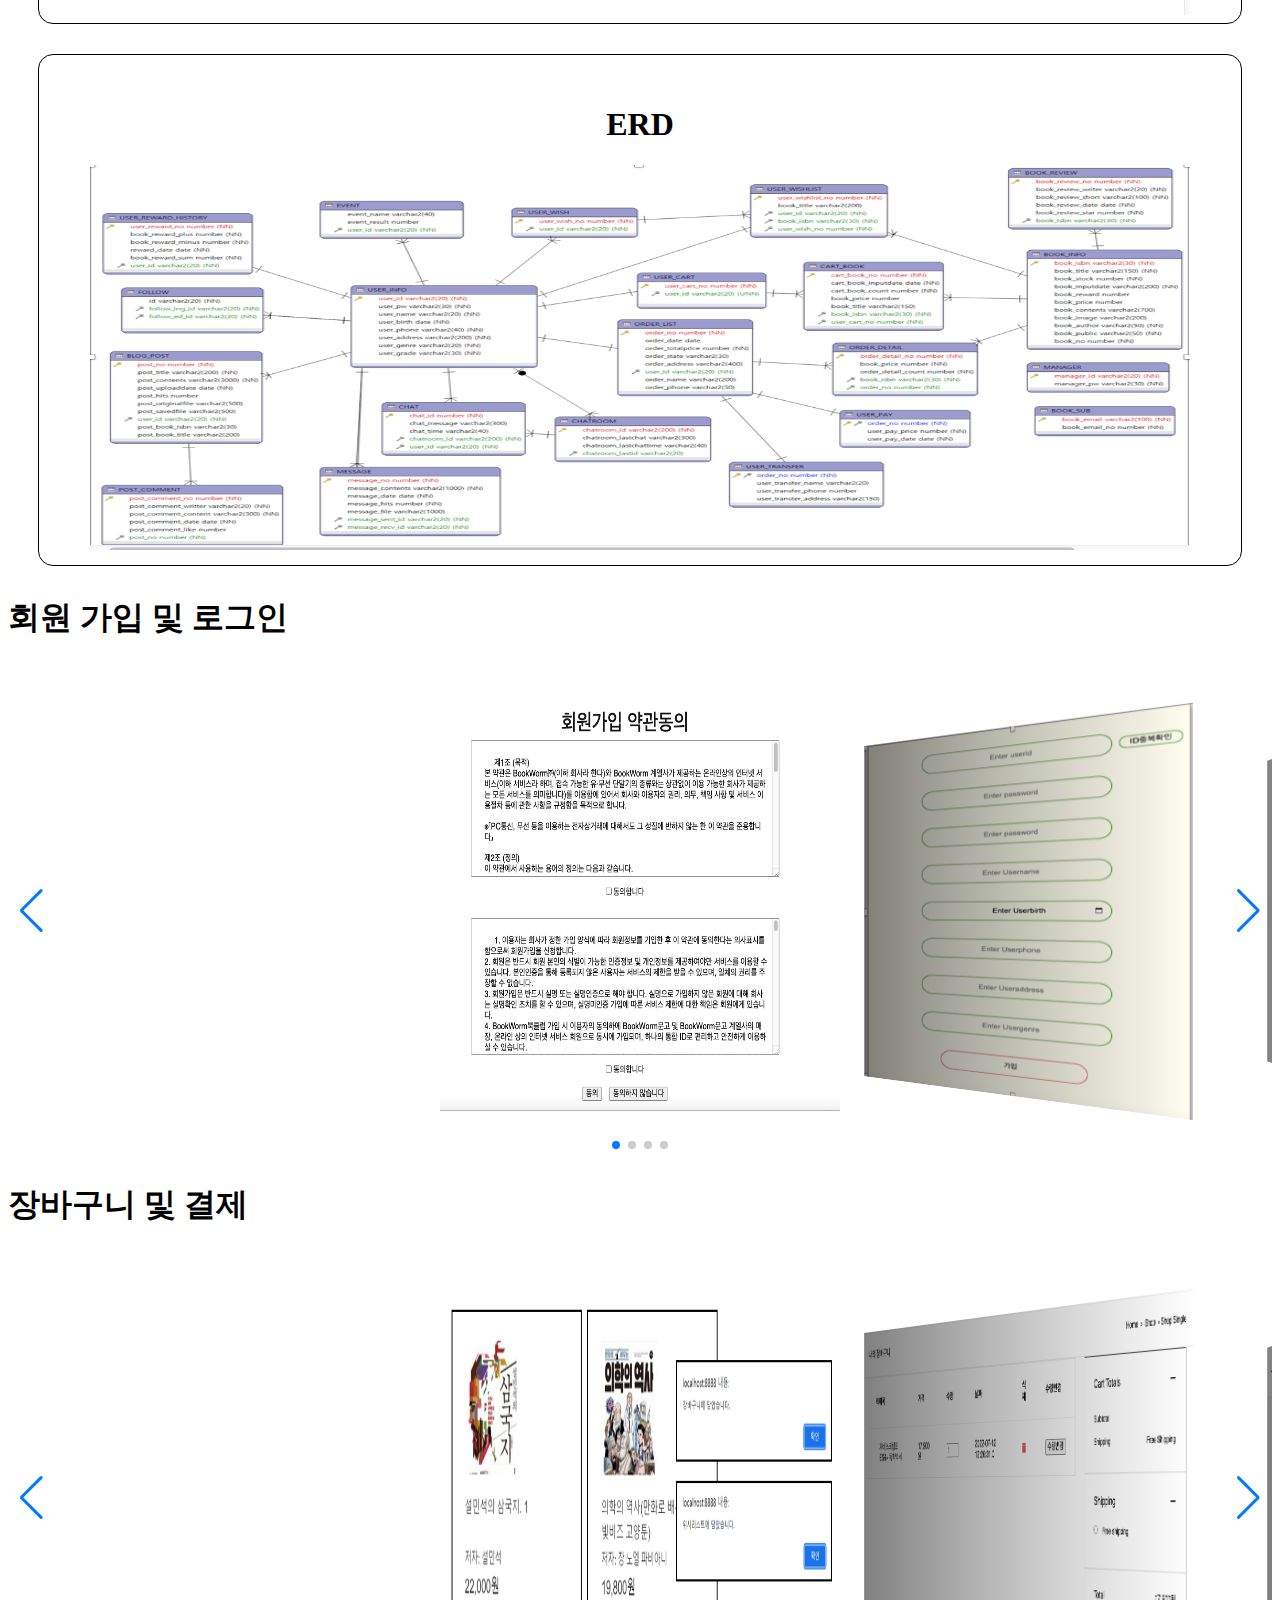
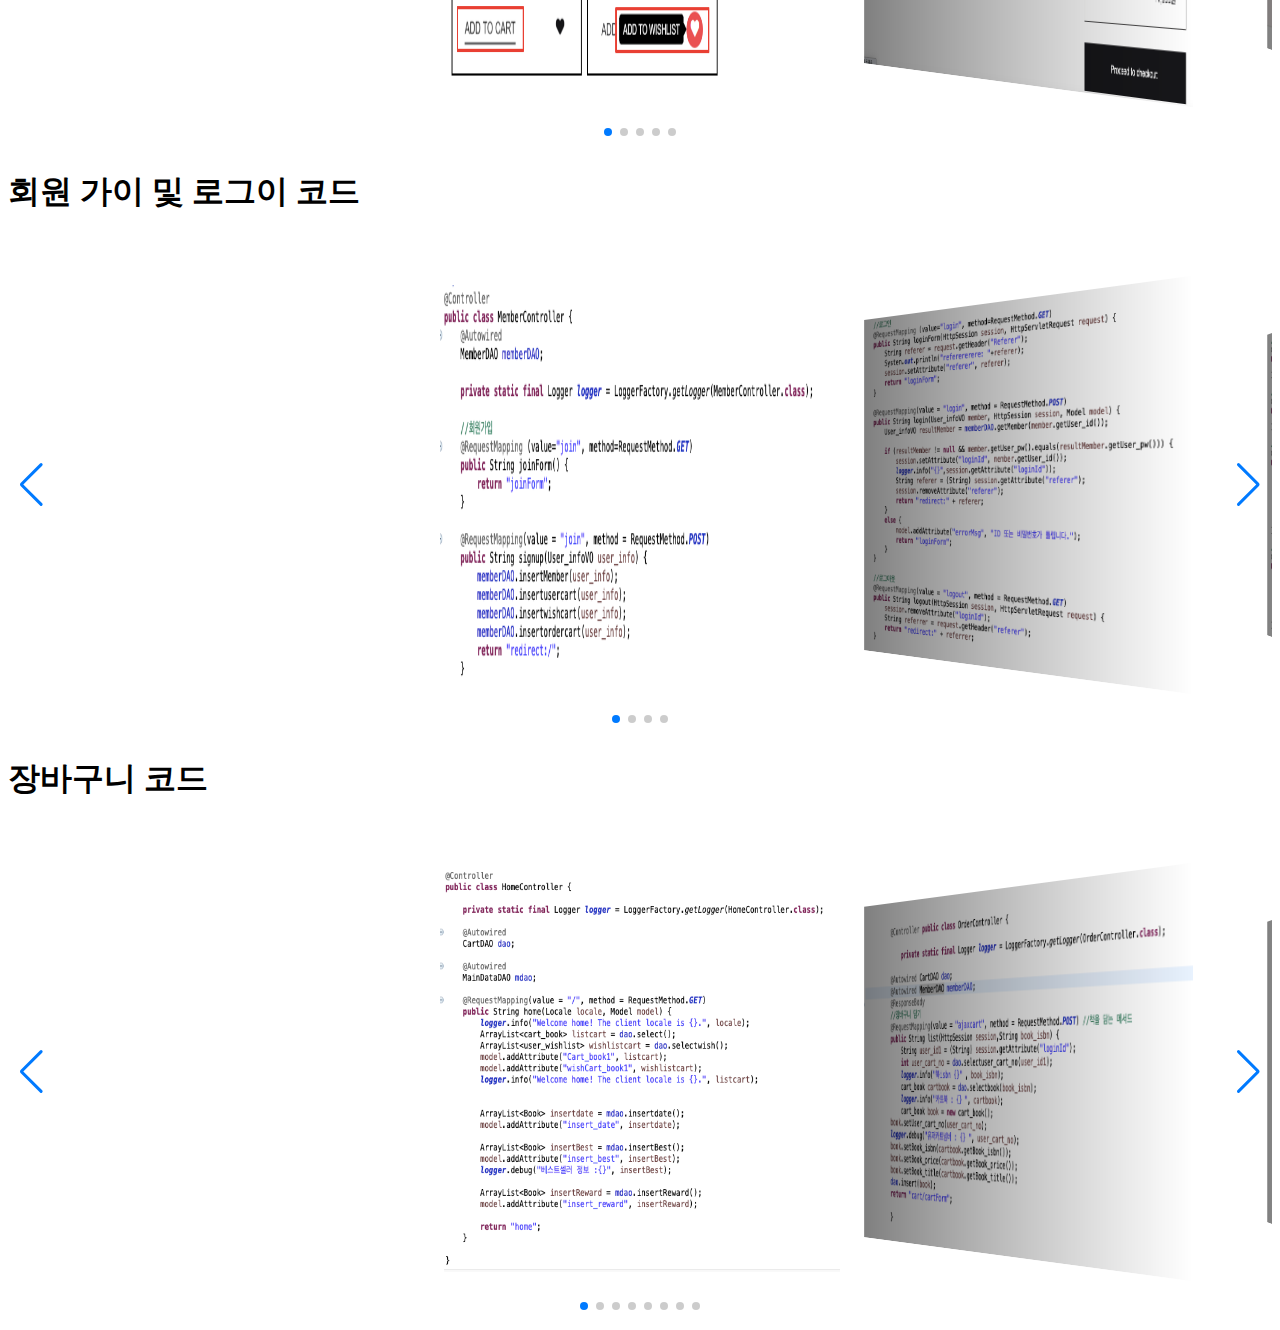
==== commit c2283c84: "Update bookworm.html" ====
--- a/bookworm/bookworm.html
+++ b/bookworm/bookworm.html
@@ -241,7 +241,7 @@
           </section>
 
           <section id="signup">
-            <h1>장바구니 코드</h1>
+            <h1>회원 가이 및 로그이 코드</h1>
             <div class="swiper mySwiper">
                 <div class="swiper-wrapper">
 
@@ -325,4 +325,4 @@
         });
       </script>
 </body>
-</html>+</html>
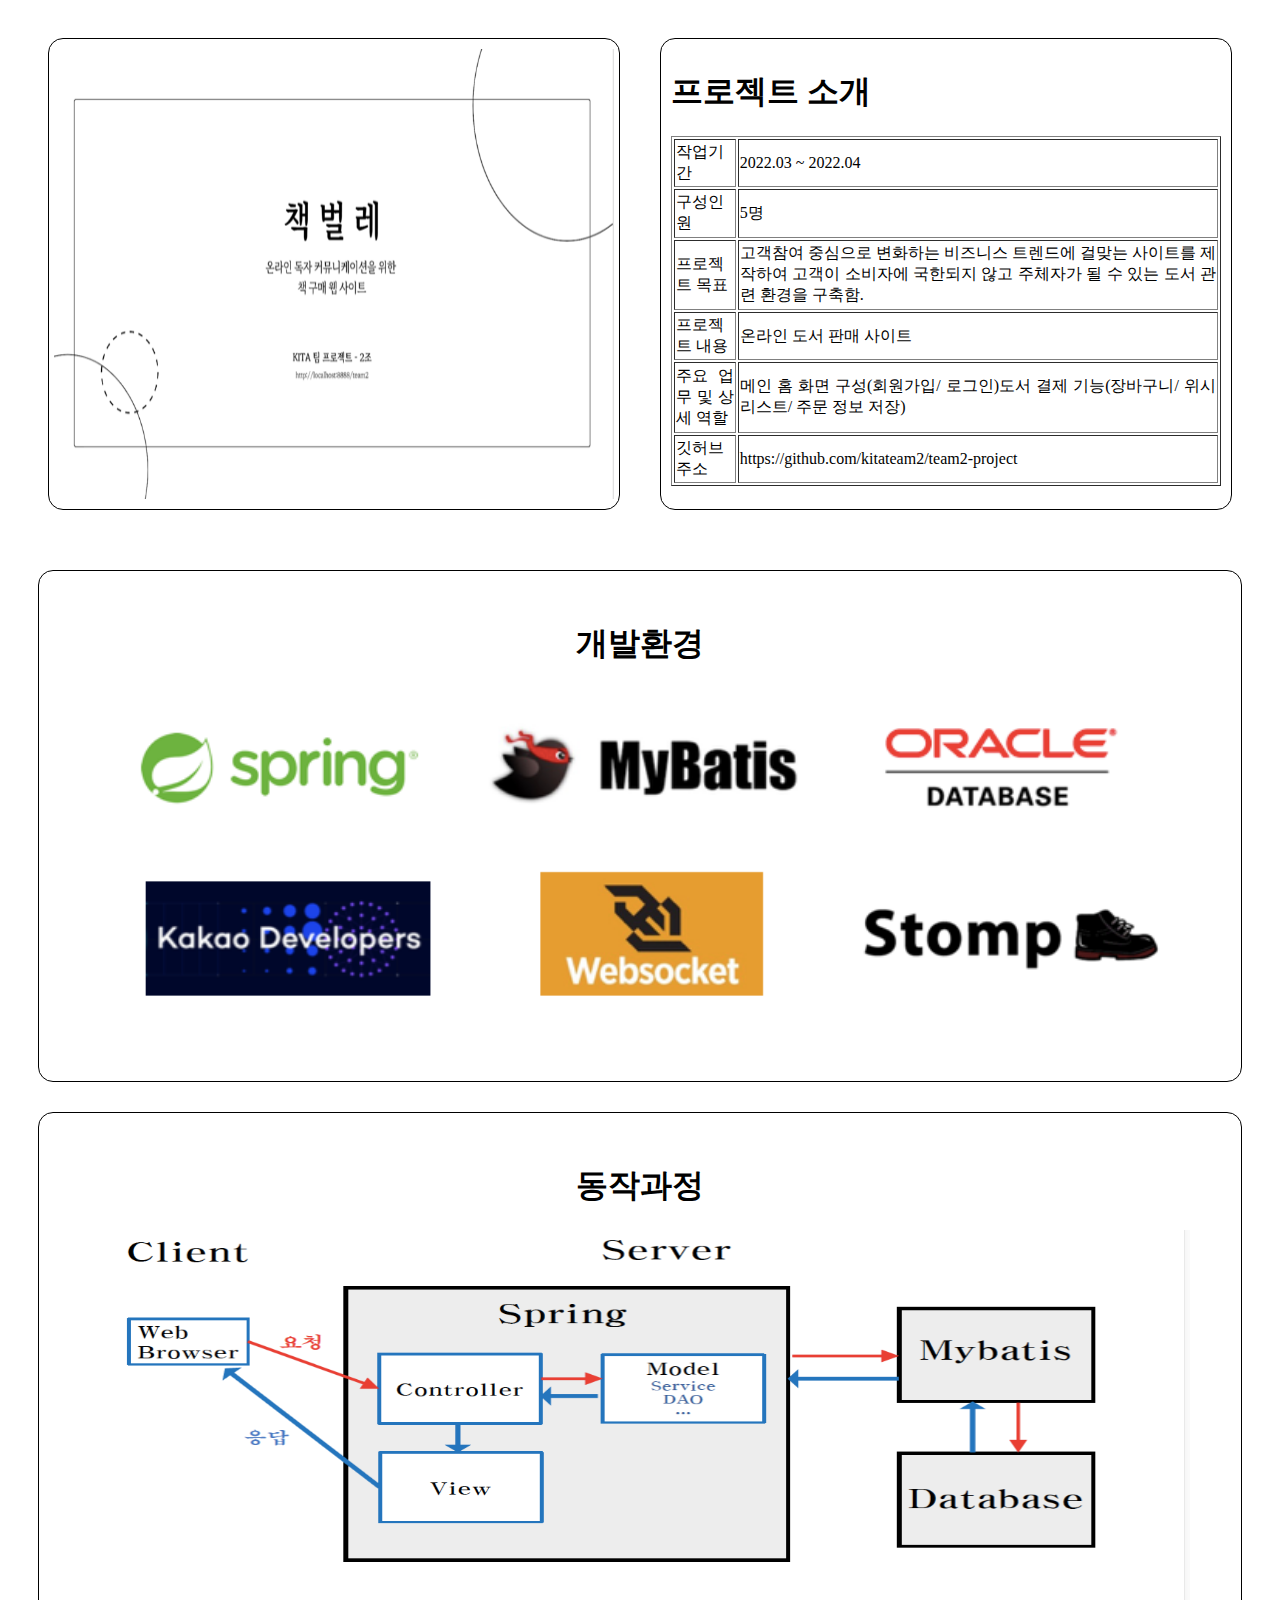
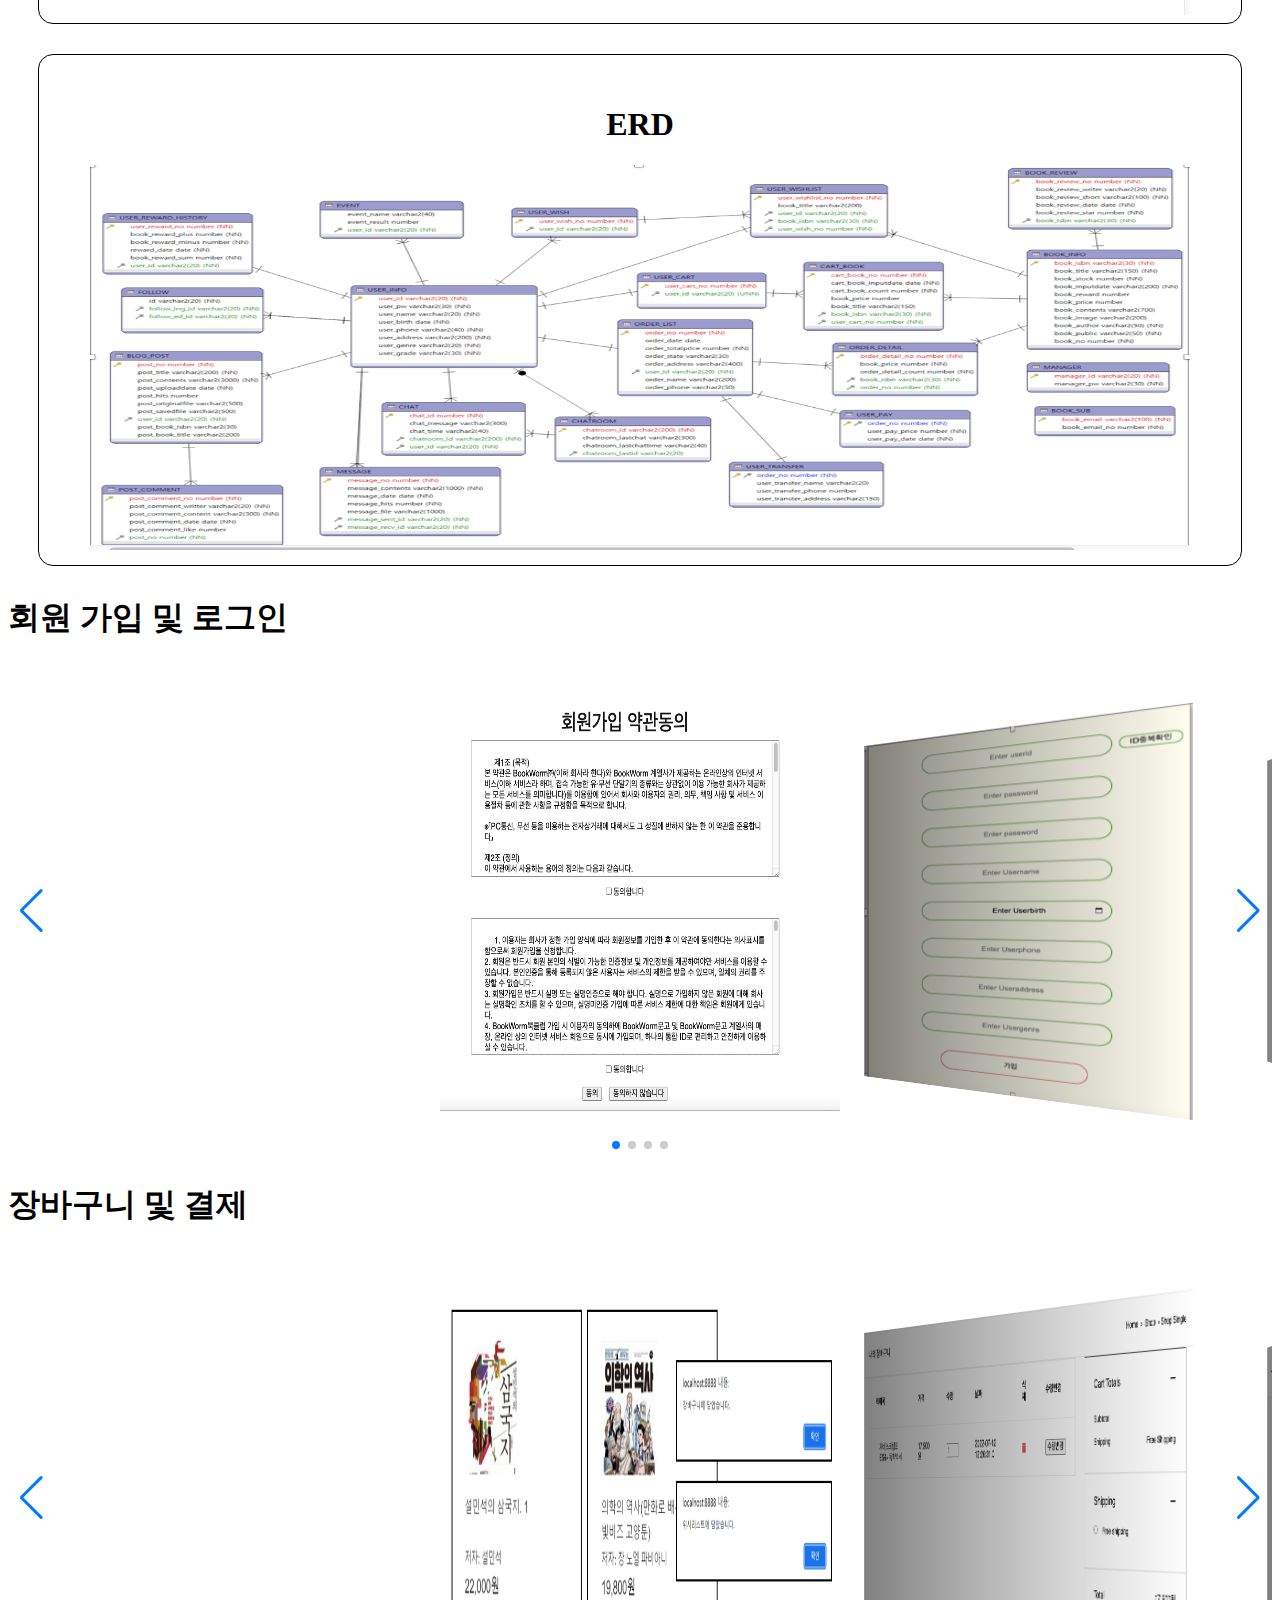
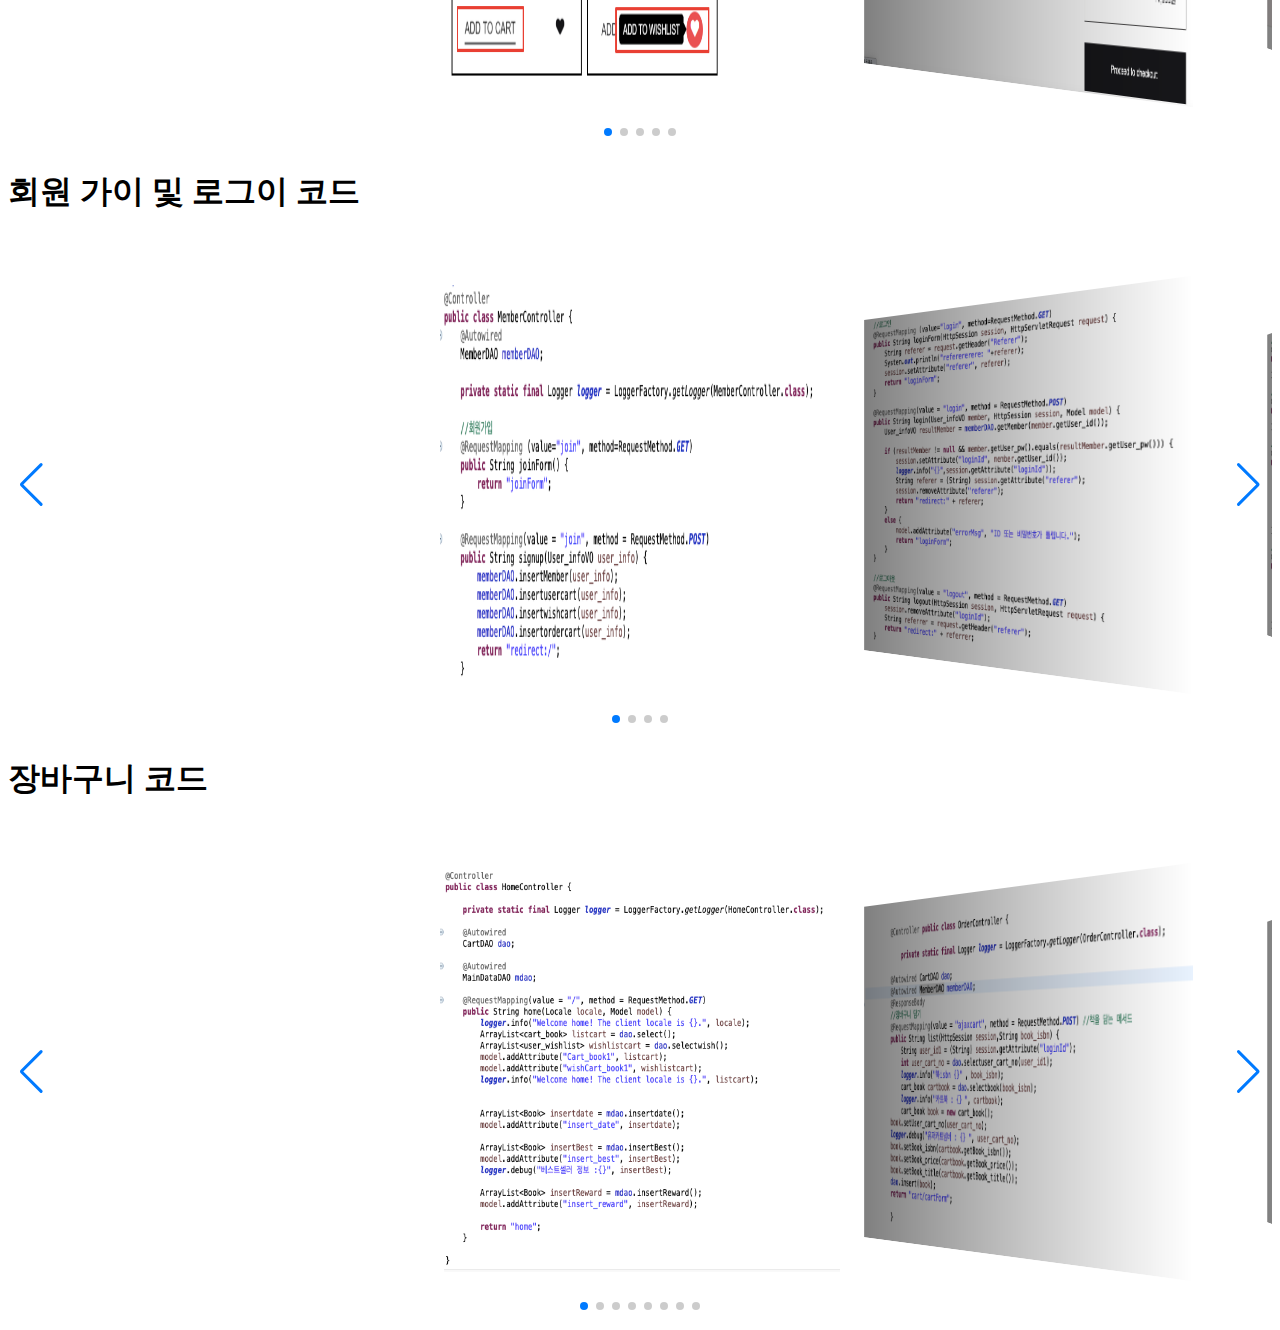
==== commit 4a3cf3fe: "Update bookworm.html" ====
--- a/bookworm/bookworm.html
+++ b/bookworm/bookworm.html
@@ -134,32 +134,37 @@
                 
             </div>
 
-            <div class="box1">
+                      <div class="box1">
                 <h1 class="headings">프로젝트 소개</h1>
                 <table border="1" height="350">
-                    <tr><!-- 첫번째 줄 시작 -->
+                    <tr>
                         <td>작업기간</td>
                         <td>2022.03 ~ 2022.04</td>
-                    </tr><!-- 첫번째 줄 끝 -->
-                    <tr><!-- 두번째 줄 시작 -->
+                    </tr>
+                    <tr>
                         <td>구성인원</td>
                         <td>5명</td>
-                    </tr><!-- 두번째 줄 끝 -->
-
-                    <tr><!-- 두번째 줄 시작 -->
+                    </tr>
+
+                    <tr>
                         <td>프로젝트 목표</td>
                         <td>고객참여 중심으로 변화하는 비즈니스 트렌드에 걸맞는 사이트를 제작하여 고객이 소비자에 국한되지 않고 주체자가 될 수 있는 도서 관련 환경을 구축함.</td>
-                    </tr><!-- 두번째 줄 끝 -->
-
-                    <tr><!-- 두번째 줄 시작 -->
+                    </tr>
+
+                    <tr>
                         <td>프로젝트 내용</td>
                         <td>온라인 도서 판매 사이트</td>
-                    </tr><!-- 두번째 줄 끝 -->
-
-                    <tr><!-- 두번째 줄 시작 -->
+                    </tr>
+
+                    <tr>
                         <td>주요 업무 및 상세 역할</td>
                         <td>메인 홈 화면  구성(회원가입/ 로그인)도서 결제 기능(장바구니/ 위시리스트/ 주문 정보 저장)</td>
-                    </tr><!-- 두번째 줄 끝 -->
+                    </tr>
+
+                    <tr>
+                      <td>깃허브 주소</td>
+                      <td style="cursor:pointer;" onClick="location.href='https://github.com/kitateam2/team2-project'">https://github.com/kitateam2/team2-project</td>
+                    </tr>
                     </table>
                 
             </div>
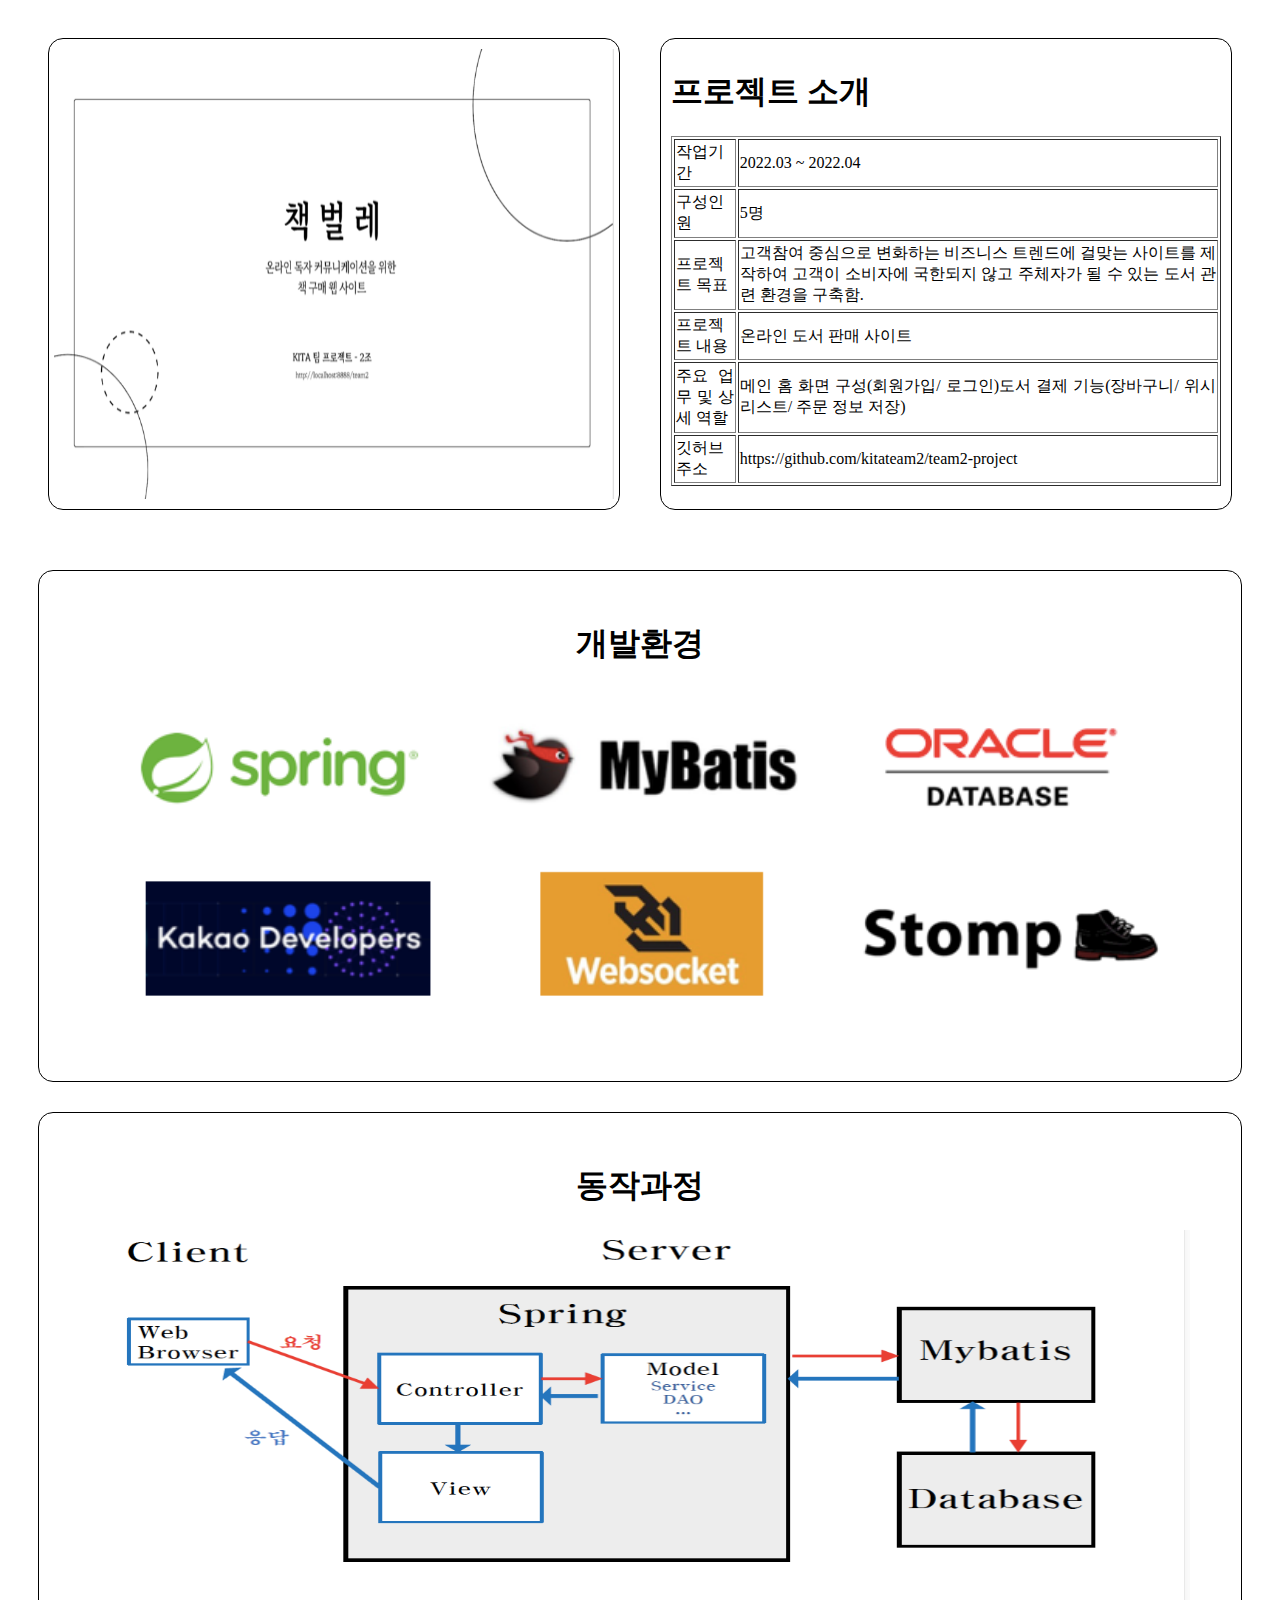
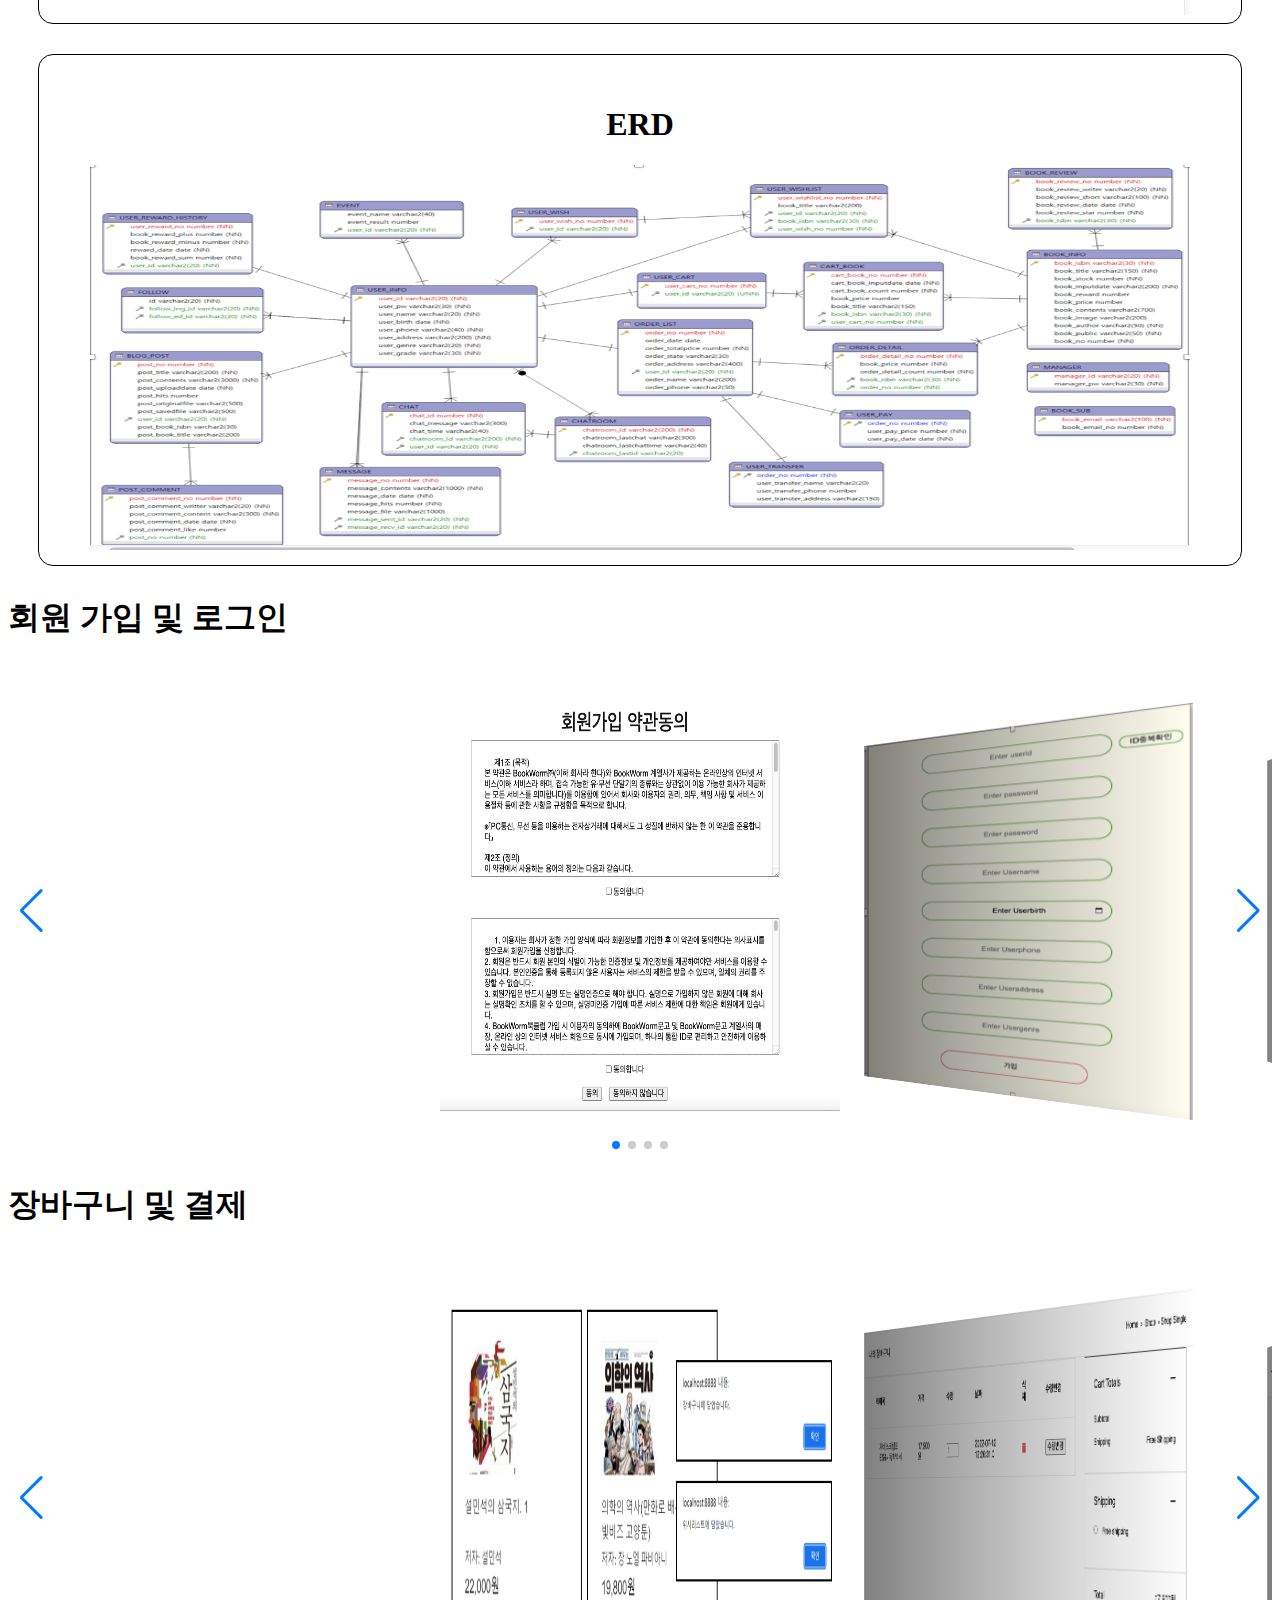
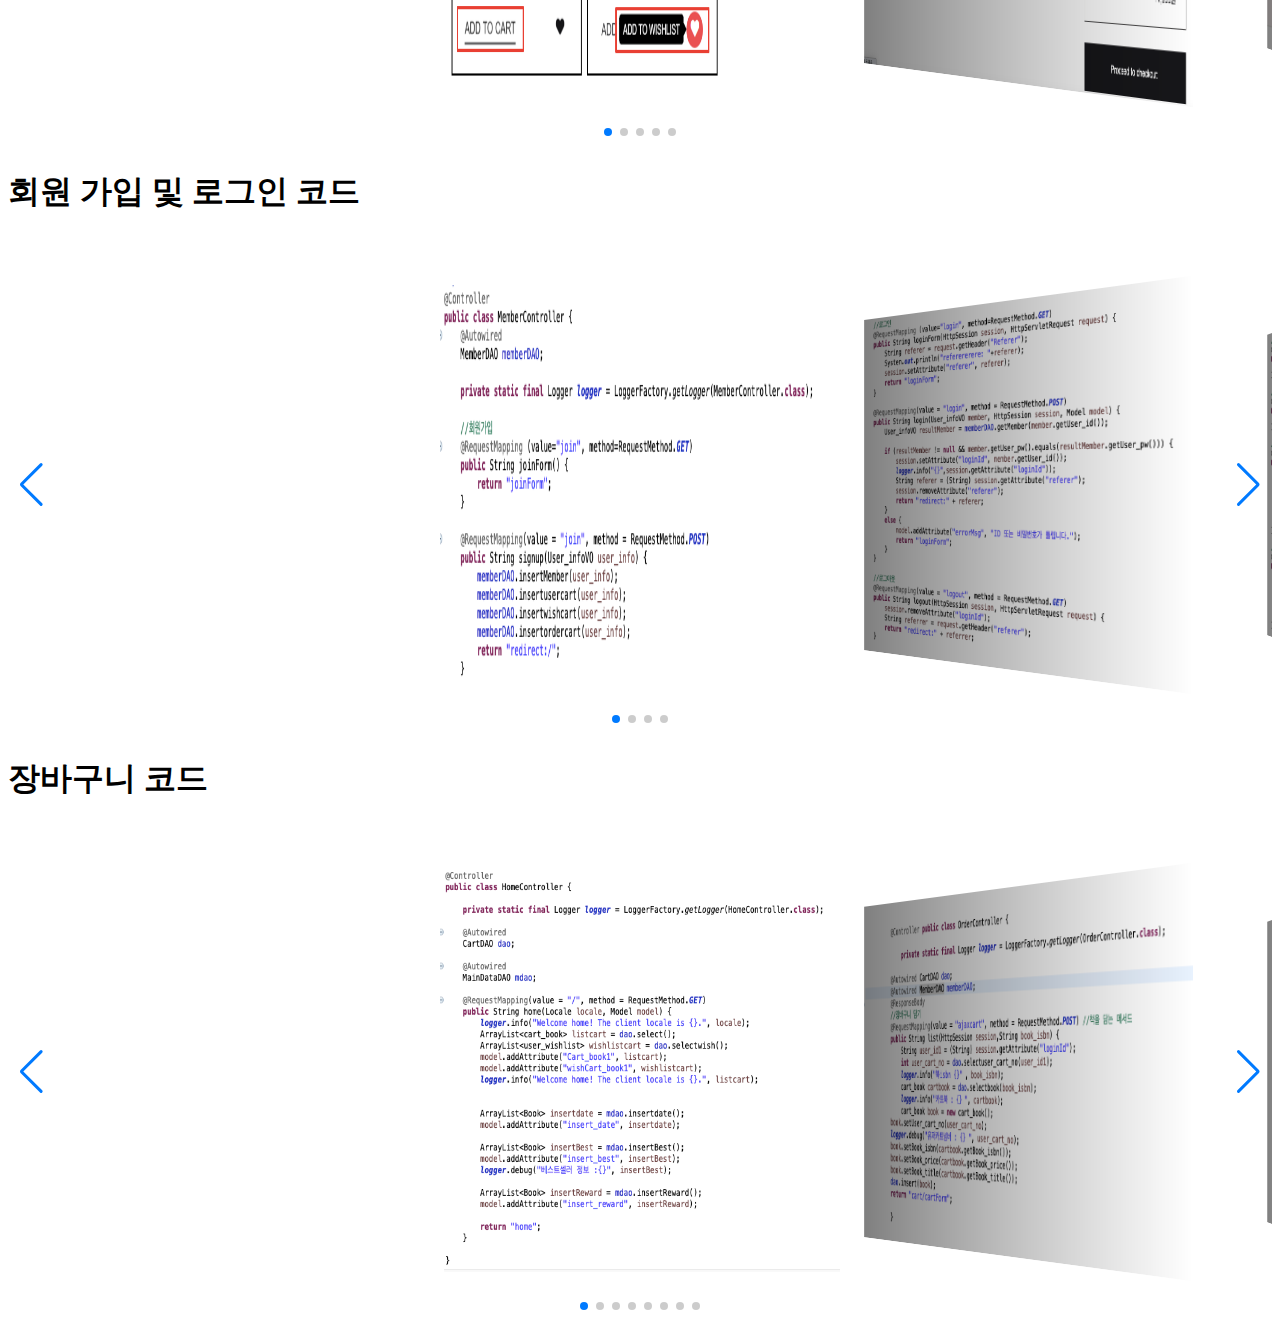
==== commit e5bd5c8a: "Update bookworm.html" ====
--- a/bookworm/bookworm.html
+++ b/bookworm/bookworm.html
@@ -246,7 +246,7 @@
           </section>
 
           <section id="signup">
-            <h1>회원 가이 및 로그이 코드</h1>
+            <h1>회원 가입 및 로그인 코드</h1>
             <div class="swiper mySwiper">
                 <div class="swiper-wrapper">
 
